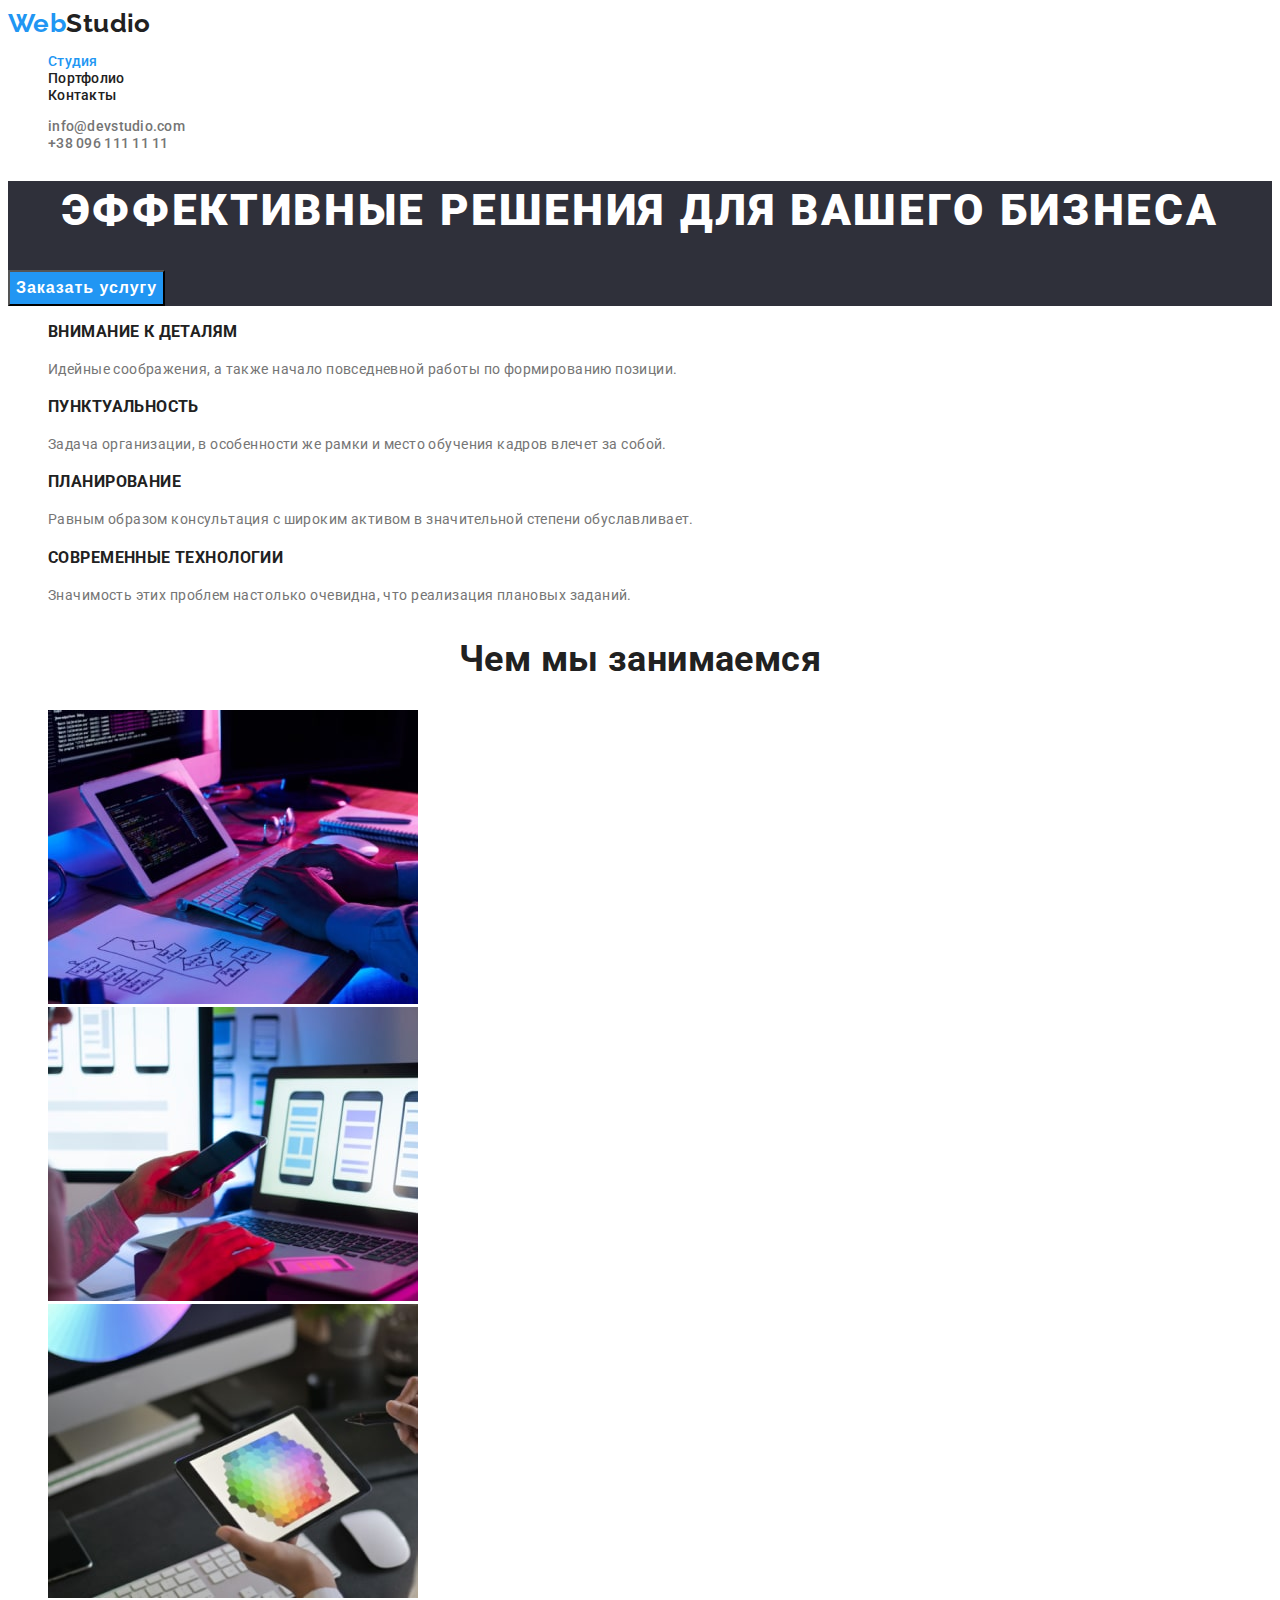
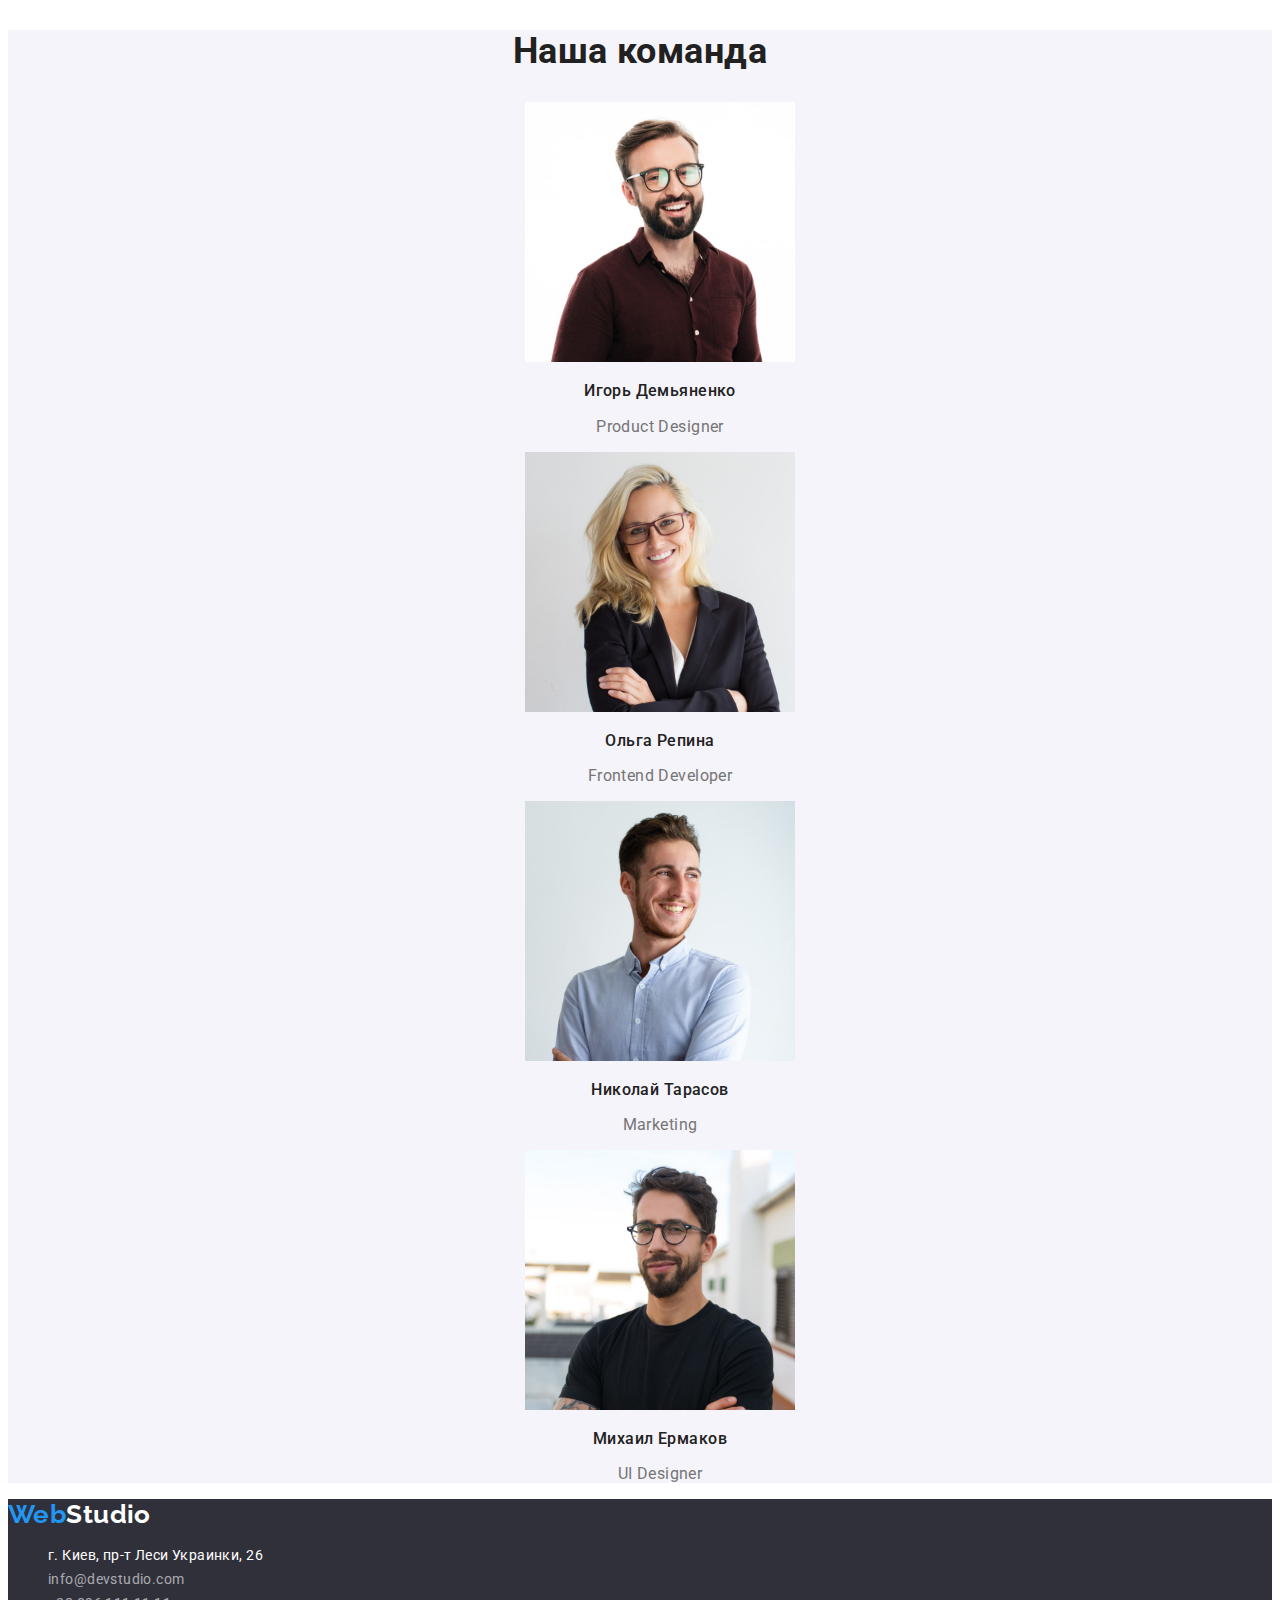
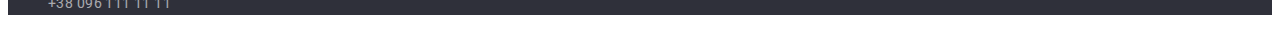
==== index.html @ 05c5971c "добавляет всё из дз2" ====
<!DOCTYPE html>
<html lang="ru">
  <head>
    <meta charset="UTF-8" />
    <meta http-equiv="X-UA-Compatible" content="IE=edge" />
    <meta name="viewport" content="width=device-width, initial-scale=1.0" />
    <title>Студия</title>
    <link rel="preconnect" href="https://fonts.googleapis.com" />
    <link rel="preconnect" href="https://fonts.gstatic.com" crossorigin />
    <link
      href="https://fonts.googleapis.com/css2?family=Raleway:wght@700&family=Roboto:wght@400;500;700;900&display=swap"
      rel="stylesheet"
    />
    <link rel="stylesheet" href="./css/styles.css" />
  </head>

  <body>
    <header class="header">
      <a class="header-logo logo link" lang="en" href="./index.html"><span>Web</span>Studio</a>
      <nav>
        <ul class="header-list list">
          <li class="header-item">
            <a class="header-link link current" href="./index.html">Студия</a>
          </li>
          <li class="header-item">
            <a class="header-link link" href="./portfolio.html">Портфолио</a>
          </li>
          <li class="header-item"><a class="header-link link" href="">Контакты</a></li>
        </ul>
      </nav>
      <ul class="header-contacts list">
        <li class="header-contacts-items">
          <a class="header-contacts-link link" href="mailto:info@devstudio.com"
            >info@devstudio.com</a
          >
        </li>
        <li class="header-contacts-items">
          <a class="header-contacts-link link" href="tel:+380961111111">+38 096 111 11 11</a>
        </li>
      </ul>
    </header>
    <main>
      <section class="hero">
        <h1 class="hero-title">Эффективные решения для вашего бизнеса</h1>
        <button class="hero-button btn" type="button">Заказать услугу</button>
      </section>
      <section class="features">
        <h2 class="features-title hidden">Преимущества</h2>
        <ul class="features-list list">
          <li class="features-item">
            <h3 class="features-item-title">Внимание к деталям</h3>
            <p class="features-item-text">
              Идейные соображения, а также начало повседневной работы по формированию позиции.
            </p>
          </li>
          <li class="features-item">
            <h3 class="features-item-title">Пунктуальность</h3>
            <p class="features-item-text">
              Задача организации, в особенности же рамки и место обучения кадров влечет за собой.
            </p>
          </li>
          <li class="features-item">
            <h3 class="features-item-title">Планирование</h3>
            <p class="features-item-text">
              Равным образом консультация с широким активом в значительной степени обуславливает.
            </p>
          </li>
          <li class="features-item">
            <h3 class="features-item-title">Современные технологии</h3>
            <p class="features-item-text">
              Значимость этих проблем настолько очевидна, что реализация плановых заданий.
            </p>
          </li>
        </ul>
      </section>
      <section class="doing">
        <h2 class="doing-title">Чем мы занимаемся</h2>
        <ul class="doing-list list">
          <li class="doing-item">
            <img
              class="doing-img"
              src="./images/box1-min.jpg"
              alt="Кодим"
              width="370"
              height="294"
            />
          </li>
          <li class="doing-item">
            <img
              class="doing-img"
              src="./images/box2-min.jpg"
              alt="Программируем"
              width="370"
              height="294"
            />
          </li>
          <li class="doing-item">
            <img
              class="doing-img"
              src="./images/box3-min.jpg"
              alt="Разрабатываем"
              width="370"
              height="294"
            />
          </li>
        </ul>
      </section>
      <section class="team">
        <h2 class="team-title">Наша команда</h2>
        <ul class="team-list list">
          <li class="team-member">
            <img
              class="team-member-img"
              src="./images/img1-min.jpg"
              alt="Игорь Демьяненко"
              width="270"
              height="260"
            />
            <h3 class="team-member-title">Игорь Демьяненко</h3>
            <p class="team-member-text" lang="en">Product Designer</p>
          </li>
          <li class="team-member">
            <img
              class="team-member-img"
              src="./images/img2-min.jpg"
              alt="Ольга Репина"
              width="270"
              height="260"
            />
            <h3 class="team-member-title">Ольга Репина</h3>
            <p class="team-member-text" lang="en">Frontend Developer</p>
          </li>
          <li class="team-member">
            <img
              class="team-member-img"
              src="./images/img3-min.jpg"
              alt="Николай Тарасов"
              width="270"
              height="260"
            />
            <h3 class="team-member-title">Николай Тарасов</h3>
            <p class="team-member-text" lang="en">Marketing</p>
          </li>
          <li class="team-member">
            <img
              class="team-member-img"
              src="./images/img4-min.jpg"
              alt="Михаил Ермаков"
              width="270"
              height="260"
            />
            <h3 class="team-member-title">Михаил Ермаков</h3>
            <p class="team-member-text" lang="en">UI Designer</p>
          </li>
        </ul>
      </section>
    </main>
    <footer class="footer">
      <a class="footer-logo logo link" lang="en" href=""><span>Web</span>Studio</a>
      <address class="footer-address">
        <ul class="footer-list list">
          <li class="footer-item">
            <a
              class="footer-link link address"
              href="https://goo.gl/maps/47WSASrcaa9zfRm9A"
              target="_blank"
              rel="noopener noreferrer"
              >г. Киев, пр-т Леси Украинки, 26</a
            >
          </li>
          <li class="footer-item">
            <a class="footer-link link" href="mailto:info@devstudio.com">info@devstudio.com</a>
          </li>
          <li class="footer-item">
            <a class="footer-link link" href="tel:+380961111111">+38 096 111 11 11</a>
          </li>
        </ul>
      </address>
    </footer>
  </body>
</html>
---- css/styles.css ----
:root {
  --main-title-color: #212121;
  --secondary-title-color: #ffffff;
  --main-text-color: #757575;
  --accent-color: rgba(255, 255, 255, 0.6);
  --secondary-accent-color: #2196f3;
  --background-color-hero-footer: #2f303a;
  --background-color-body: #ffffff;
  --background-color-section: #f5f4fa;
}
body {
  font-family: 'Roboto', sans-serif;
  font-size: 14px;
  letter-spacing: 0.03em;
  color: var(--main-title-color);
  background-color: var(--background-color-body);
}

.list {
  list-style: none;
}

.link {
  text-decoration: none;
}
.link:hover,
.link:focus {
  color: var(--secondary-accent-color);
}
.hero {
  background-color: var(--background-color-hero-footer);
}

.btn {
  cursor: pointer;
}

.footer-logo:hover,
.footer-logo:focus {
  color: var(--secondary-title-color);
}

.header-logo:hover,
.header-logo:focus {
  color: var(--main-title-color);
}

.logo {
  font-family: 'Raleway', sans-serif;
  font-weight: 700;
  font-size: 26px;
  line-height: 1.19;
}

.footer {
  background-color: var(--background-color-hero-footer);
}

.header-logo {
  color: var(--main-title-color);
}

.header-logo > span {
  color: var(--secondary-accent-color);
}
.header-link {
  font-weight: 500;
  line-height: 1.14;
  letter-spacing: 0.02em;
  color: var(--main-title-color);
}

.link.current {
  color: var(--secondary-accent-color);
}

.header-contacts-link {
  font-weight: 500;
  line-height: 1.14;
  letter-spacing: 0.02em;
  color: var(--main-text-color);
}

.hero-title {
  font-weight: 900;
  font-size: 44px;
  line-height: 1.36;
  text-align: center;
  letter-spacing: 0.06em;
  text-transform: uppercase;
  color: var(--secondary-title-color);
}
.hero-button {
  font-weight: 700;
  font-size: 16px;
  line-height: 1.87;
  text-align: center;
  letter-spacing: 0.06em;
  color: var(--secondary-title-color);
  background-color: var(--secondary-accent-color);
}

.hidden {
  display: none;
}

.features-item-title {
  font-weight: 700;
  line-height: 1.14;
  text-transform: uppercase;
}

.features-item-text {
  line-height: 1.71;
  color: var(--main-text-color);
}

.doing-title {
  font-weight: 700;
  font-size: 36px;
  line-height: 1.17;
  text-align: center;
}

.team-title {
  font-weight: 700;
  font-size: 36px;
  line-height: 1.17;
  text-align: center;
}
.team-member {
  text-align: center;
}

.team-member-title {
  font-weight: 500;
  font-size: 16px;
  line-height: 1.19;
}
.team-member-text {
  font-size: 16px;
  line-height: 1.19;
  color: var(--main-text-color);
}

.team {
  background-color: var(--background-color-section);
}

.footer-logo {
  color: var(--secondary-title-color);
}

.footer-logo > span {
  color: var(--secondary-accent-color);
}
.footer-link {
  font-style: normal;
  font-weight: 400;
  font-size: 14px;
  line-height: 1.71;
  letter-spacing: 0.03em;
  color: var(--accent-color);
}
.address {
  color: var(--secondary-title-color);
}

.projects-button.btn {
  font-weight: 500;
  font-size: 16px;
  line-height: 1.62;
  text-align: center;
  background-color: var(--background-color-section);
}

.projects-button.btn:hover,
.projects-button.btn:focus {
  color: var(--secondary-title-color);
  background-color: var(--secondary-accent-color);
}

.projects-link-title {
  font-weight: 700;
  font-size: 18px;
  line-height: 2;
  letter-spacing: 0.06em;
  color: var(--main-title-color);
}

.projects-link-text {
  font-size: 16px;
  line-height: 1.87;
  color: var(--main-text-color);
}
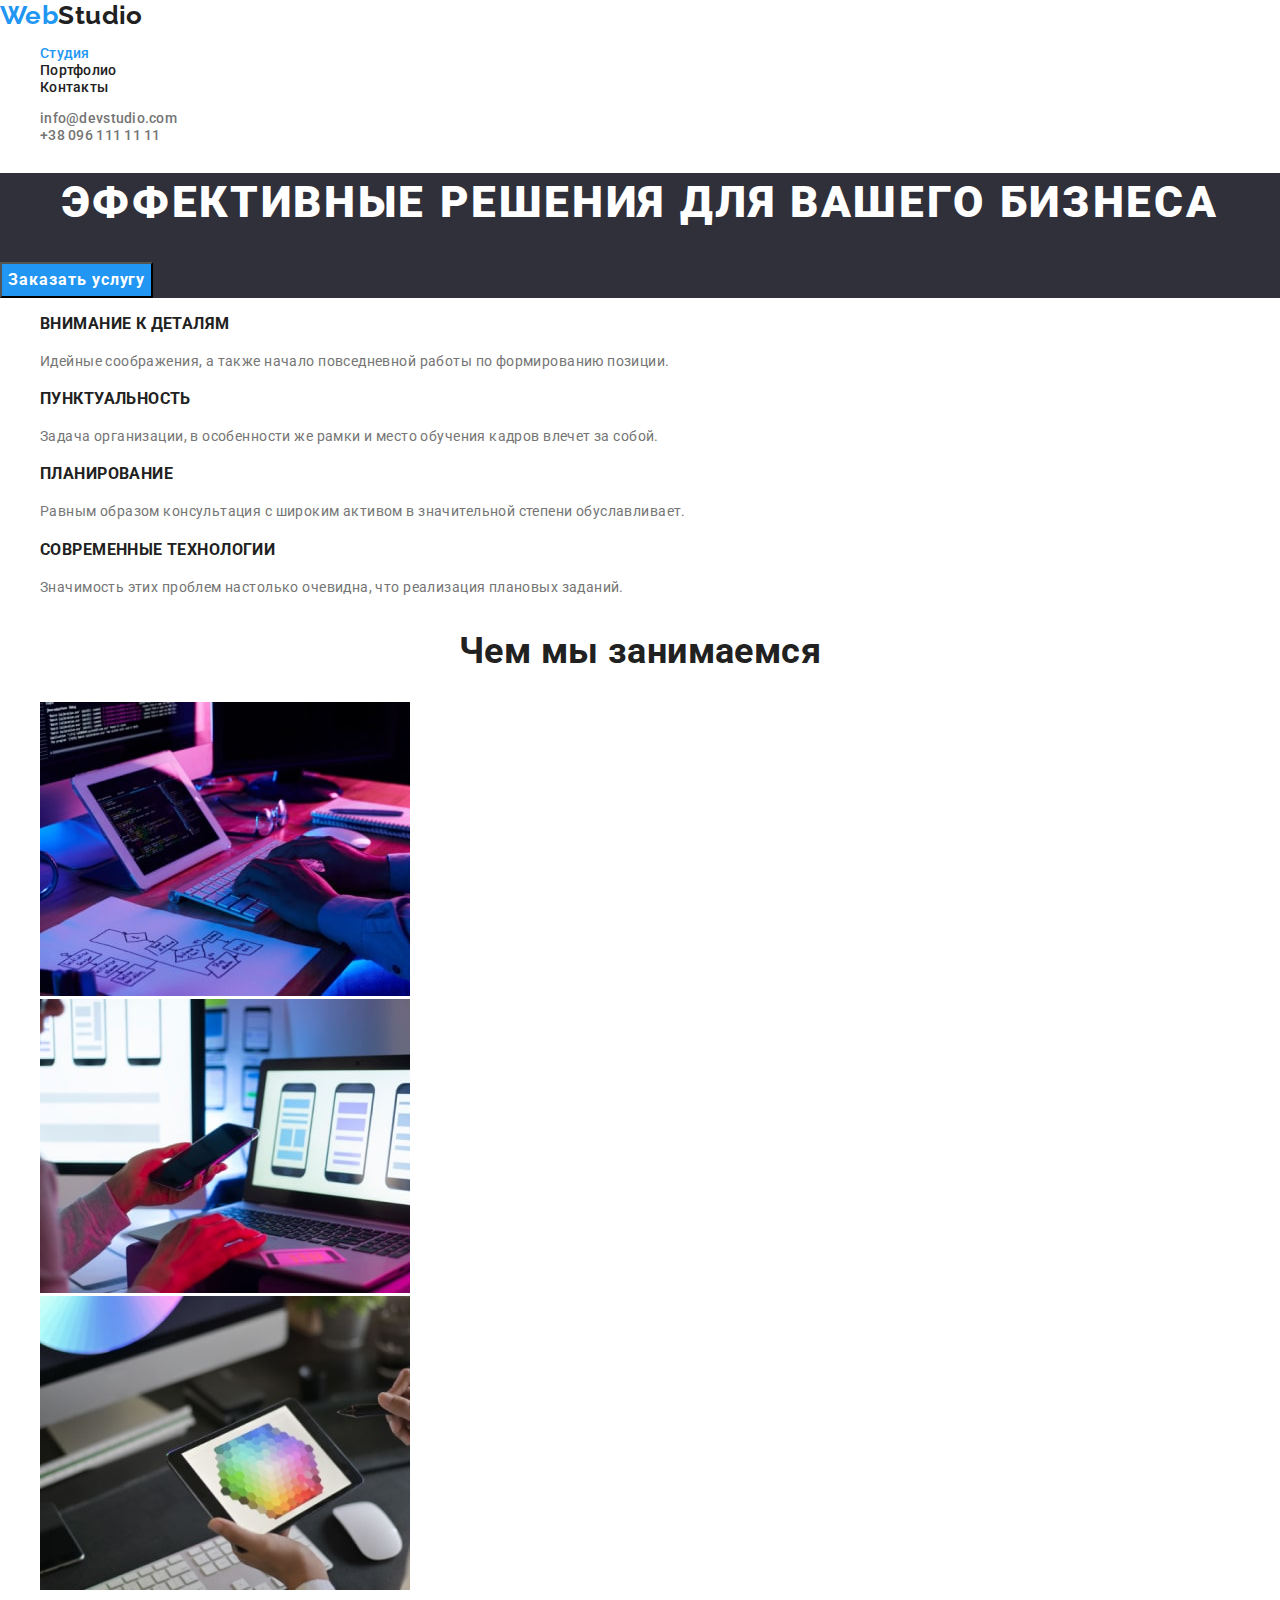
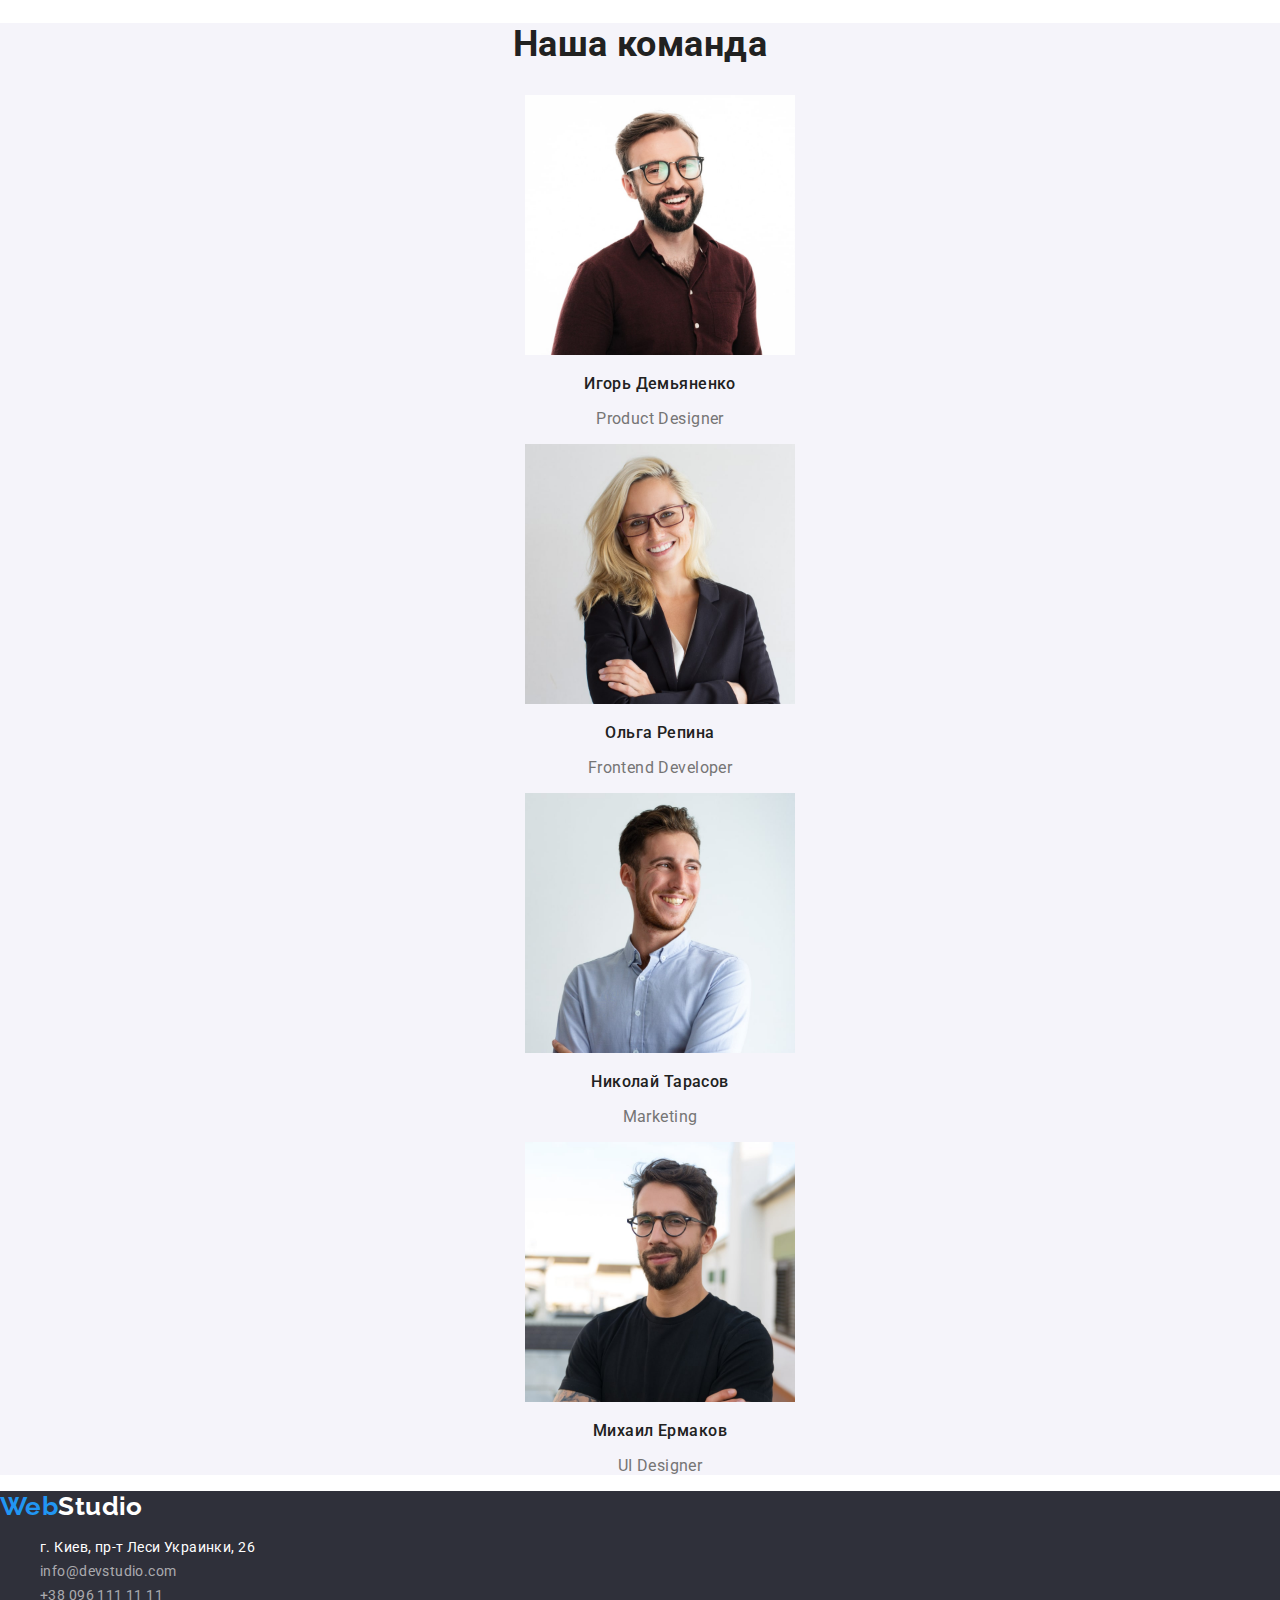
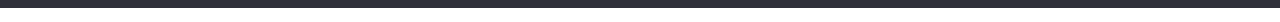
==== commit c7458428: "комменты" ====
--- a/index.html
+++ b/index.html
@@ -8,8 +8,19 @@
     <link rel="preconnect" href="https://fonts.googleapis.com" />
     <link rel="preconnect" href="https://fonts.gstatic.com" crossorigin />
     <link
+      rel="stylesheet"
+      href="https://cdnjs.cloudflare.com/ajax/libs/modern-normalize/1.0.0/modern-normalize.min.css"
+    />
+    <link
       href="https://fonts.googleapis.com/css2?family=Raleway:wght@700&family=Roboto:wght@400;500;700;900&display=swap"
       rel="stylesheet"
+    />
+    <link
+      rel="stylesheet"
+      href="https://cdnjs.cloudflare.com/ajax/libs/modern-normalize/1.1.0/modern-normalize.min.css"
+      integrity="sha512-wpPYUAdjBVSE4KJnH1VR1HeZfpl1ub8YT/NKx4PuQ5NmX2tKuGu6U/JRp5y+Y8XG2tV+wKQpNHVUX03MfMFn9Q=="
+      crossorigin="anonymous"
+      referrerpolicy="no-referrer"
     />
     <link rel="stylesheet" href="./css/styles.css" />
   </head>
--- a/css/styles.css
+++ b/css/styles.css
@@ -8,6 +8,7 @@
   --background-color-body: #ffffff;
   --background-color-section: #f5f4fa;
 }
+
 body {
   font-family: 'Roboto', sans-serif;
   font-size: 14px;
@@ -27,58 +28,61 @@
 .link:focus {
   color: var(--secondary-accent-color);
 }
+
+.btn {
+  cursor: pointer;
+}
+
+.logo {
+  font-family: 'Raleway', sans-serif;
+  font-weight: 700;
+  font-size: 26px;
+  line-height: 1.19;
+}
+
+.footer {
+  background-color: var(--background-color-hero-footer);
+}
+
+.hidden {
+  display: none;
+}
+/* //////////////шапка header/////////////////////////*/
+
+.header-logo:hover,
+.header-logo:focus {
+  color: var(--main-title-color);
+}
+
+.header-logo {
+  color: var(--main-title-color);
+}
+
+.header-logo > span {
+  color: var(--secondary-accent-color);
+}
+.header-link {
+  font-weight: 500;
+  line-height: 1.14;
+  letter-spacing: 0.02em;
+  color: var(--main-title-color);
+}
+
+.link.current {
+  color: var(--secondary-accent-color);
+}
+
+.header-contacts-link {
+  font-weight: 500;
+  line-height: 1.14;
+  letter-spacing: 0.02em;
+  color: var(--main-text-color);
+}
+
+/* //////////////////hero герой/////////////////// */
+
 .hero {
   background-color: var(--background-color-hero-footer);
-}
-
-.btn {
-  cursor: pointer;
-}
-
-.footer-logo:hover,
-.footer-logo:focus {
-  color: var(--secondary-title-color);
-}
-
-.header-logo:hover,
-.header-logo:focus {
-  color: var(--main-title-color);
-}
-
-.logo {
-  font-family: 'Raleway', sans-serif;
-  font-weight: 700;
-  font-size: 26px;
-  line-height: 1.19;
-}
-
-.footer {
-  background-color: var(--background-color-hero-footer);
-}
-
-.header-logo {
-  color: var(--main-title-color);
-}
-
-.header-logo > span {
-  color: var(--secondary-accent-color);
-}
-.header-link {
-  font-weight: 500;
-  line-height: 1.14;
-  letter-spacing: 0.02em;
-  color: var(--main-title-color);
-}
-
-.link.current {
-  color: var(--secondary-accent-color);
-}
-
-.header-contacts-link {
-  font-weight: 500;
-  line-height: 1.14;
-  letter-spacing: 0.02em;
-  color: var(--main-text-color);
 }
 
 .hero-title {
@@ -100,9 +104,7 @@
   background-color: var(--secondary-accent-color);
 }
 
-.hidden {
-  display: none;
-}
+/* //////////////Преимущества features/////////////////////////*/
 
 .features-item-title {
   font-weight: 700;
@@ -115,6 +117,8 @@
   color: var(--main-text-color);
 }
 
+/* //////////////Чем мы занимаемся doing/////////////////////////*/
+
 .doing-title {
   font-weight: 700;
   font-size: 36px;
@@ -122,6 +126,8 @@
   text-align: center;
 }
 
+/* //////////////Наша команда team/////////////////////////*/
+
 .team-title {
   font-weight: 700;
   font-size: 36px;
@@ -145,6 +151,13 @@
 
 .team {
   background-color: var(--background-color-section);
+}
+
+/* //////////////футер footer/////////////////////////*/
+
+.footer-logo:hover,
+.footer-logo:focus {
+  color: var(--secondary-title-color);
 }
 
 .footer-logo {
@@ -166,6 +179,8 @@
   color: var(--secondary-title-color);
 }
 
+/* //////////////Проекты projects/////////////////////////*/
+
 .projects-button.btn {
   font-weight: 500;
   font-size: 16px;
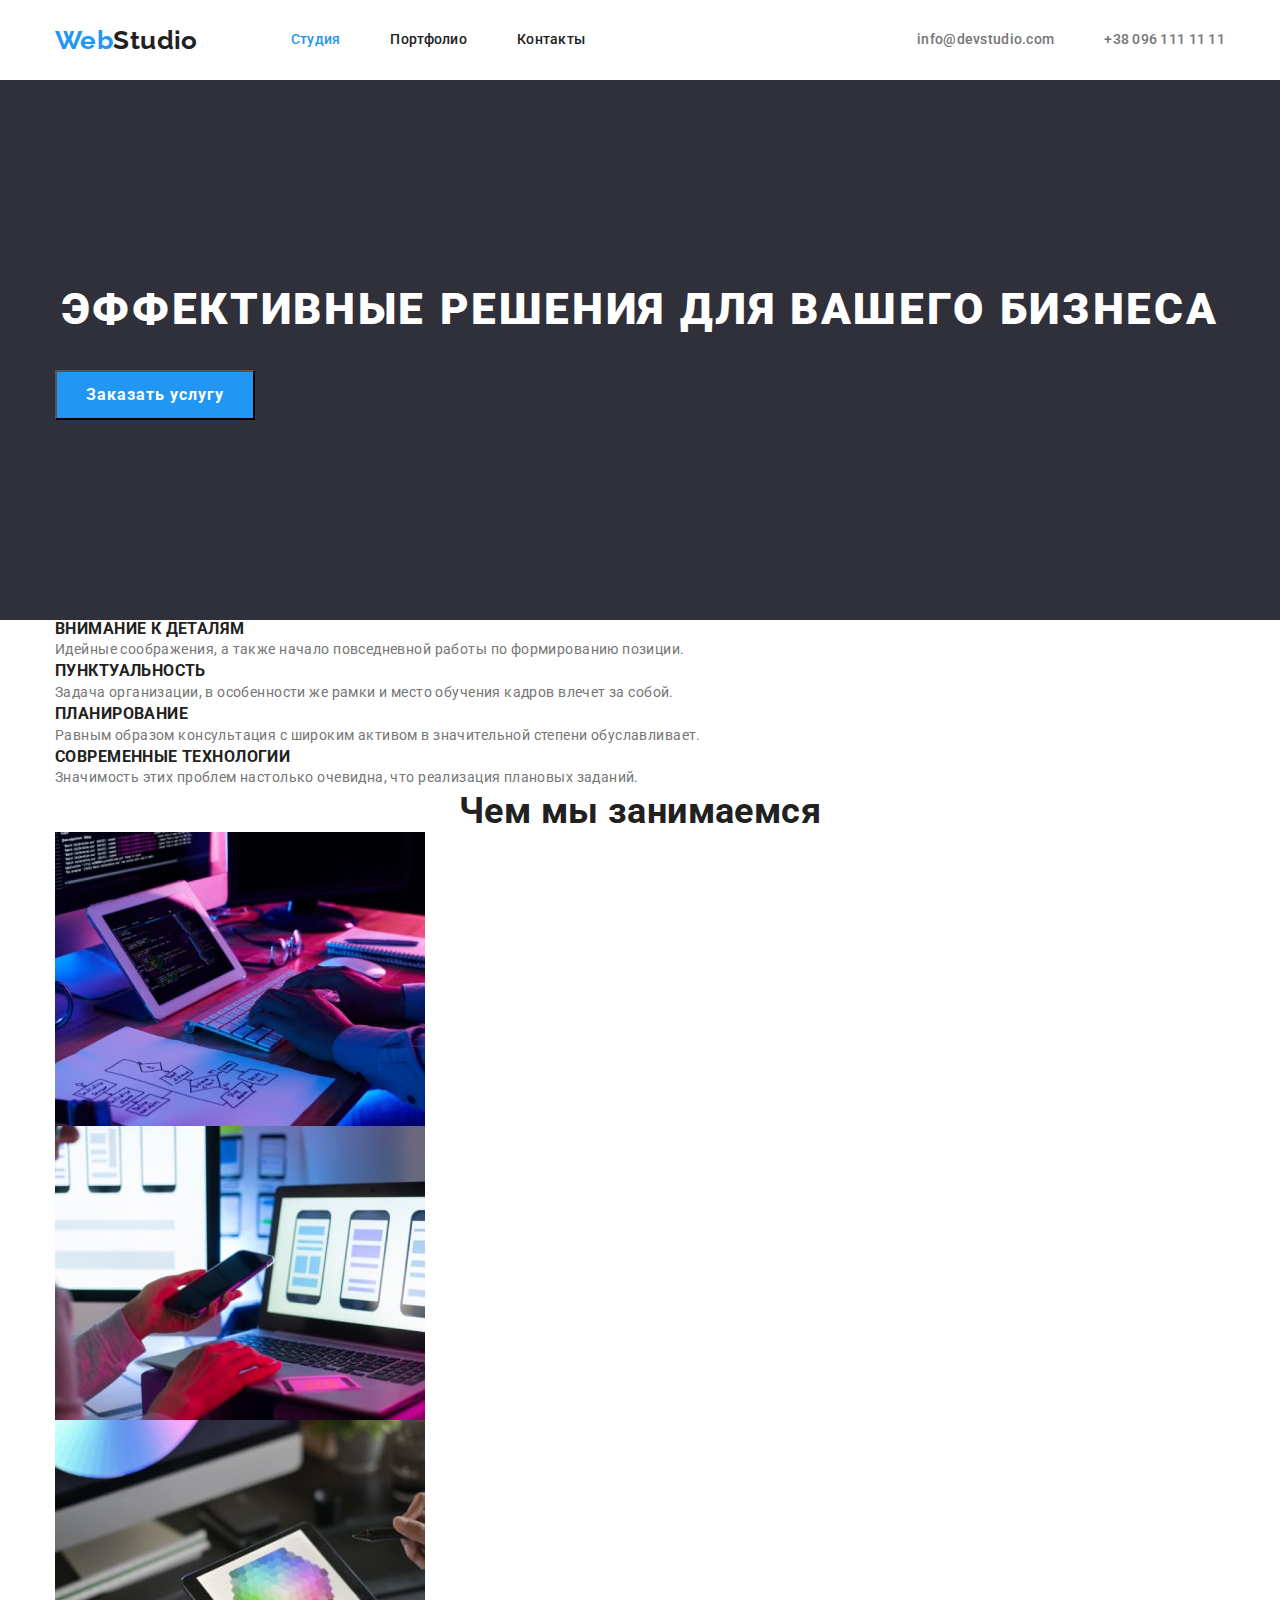
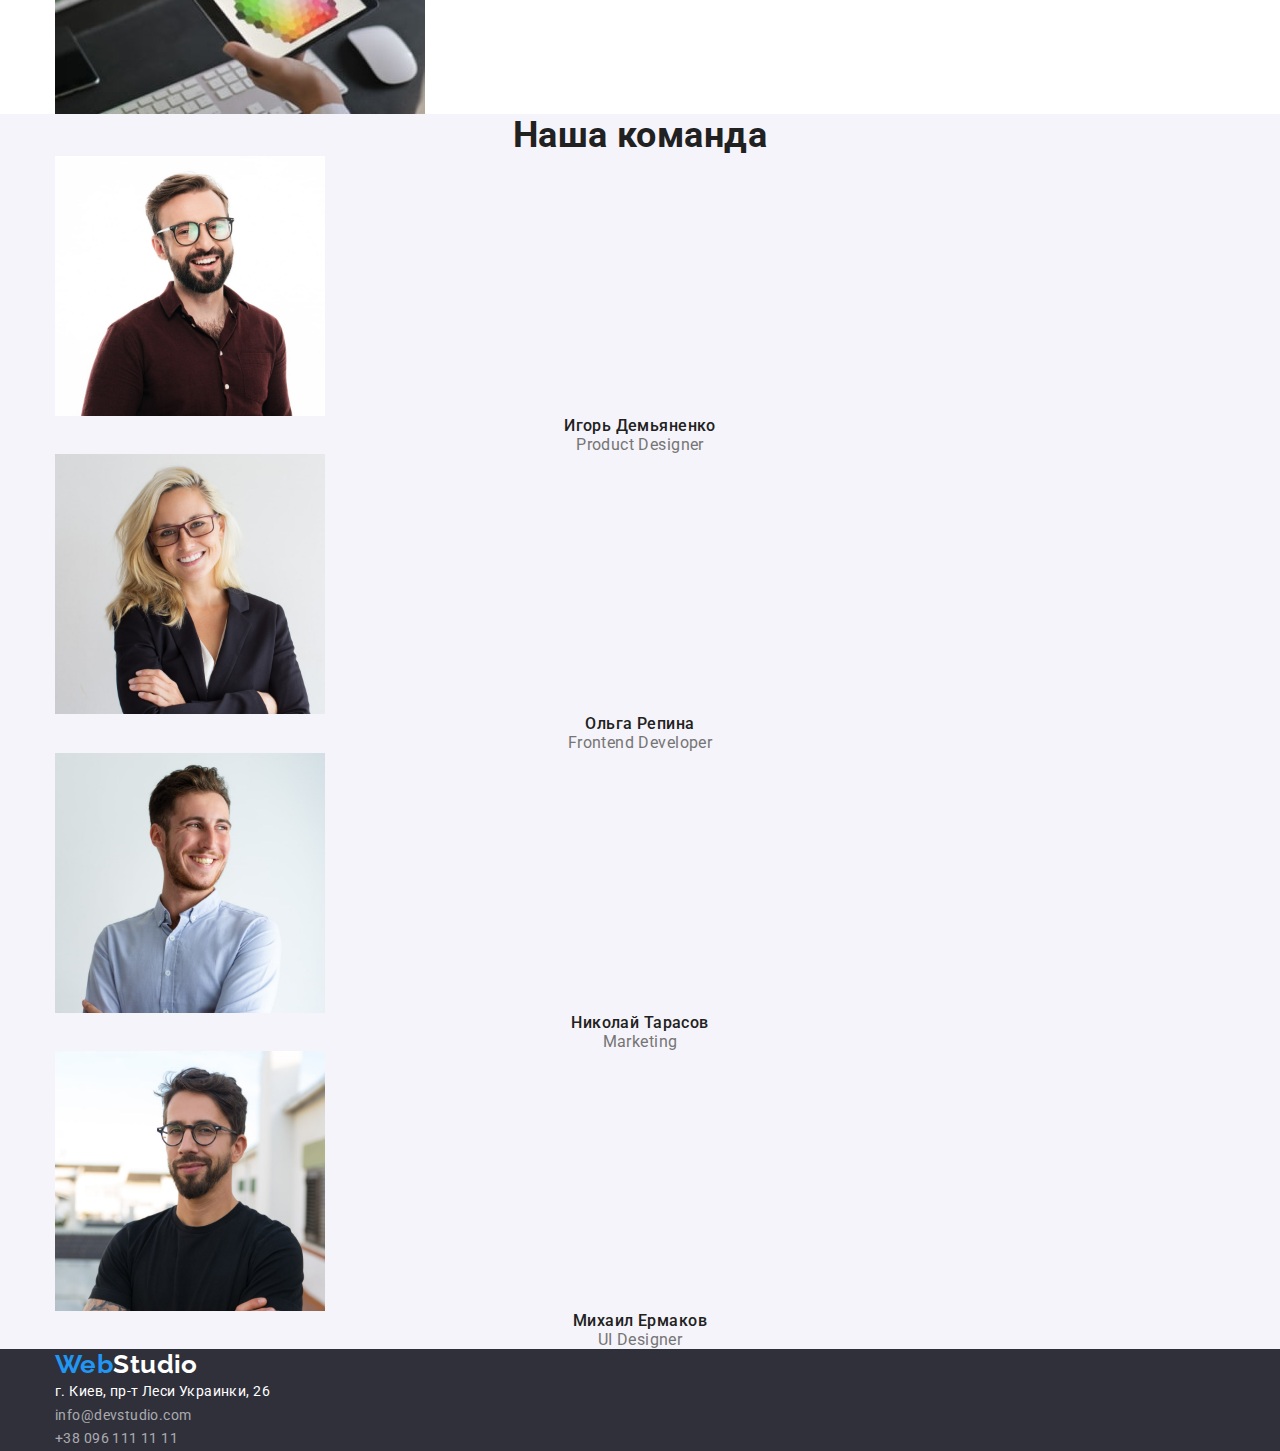
==== commit 84781ffe: "хедер" ====
--- a/index.html
+++ b/index.html
@@ -26,167 +26,195 @@
   </head>
 
   <body>
+    <!-- /* //////////////шапка header/////////////////////////*/ -->
+
     <header class="header">
-      <a class="header-logo logo link" lang="en" href="./index.html"><span>Web</span>Studio</a>
-      <nav>
-        <ul class="header-list list">
-          <li class="header-item">
-            <a class="header-link link current" href="./index.html">Студия</a>
+      <div class="container header-container">
+        <nav class="navigation">
+          <a class="header-logo logo link" lang="en" href="./index.html"><span>Web</span>Studio</a>
+          <ul class="header-list list">
+            <li class="header-item">
+              <a class="header-link link current" href="./index.html">Студия</a>
+            </li>
+            <li class="header-item">
+              <a class="header-link link" href="./portfolio.html">Портфолио</a>
+            </li>
+            <li class="header-item"><a class="header-link link" href="">Контакты</a></li>
+          </ul>
+        </nav>
+        <ul class="header-contacts list">
+          <li class="header-contacts-items">
+            <a class="header-contacts-link link" href="mailto:info@devstudio.com"
+              >info@devstudio.com</a
+            >
           </li>
-          <li class="header-item">
-            <a class="header-link link" href="./portfolio.html">Портфолио</a>
+          <li class="header-contacts-items">
+            <a class="header-contacts-link link" href="tel:+380961111111">+38 096 111 11 11</a>
           </li>
-          <li class="header-item"><a class="header-link link" href="">Контакты</a></li>
         </ul>
-      </nav>
-      <ul class="header-contacts list">
-        <li class="header-contacts-items">
-          <a class="header-contacts-link link" href="mailto:info@devstudio.com"
-            >info@devstudio.com</a
-          >
-        </li>
-        <li class="header-contacts-items">
-          <a class="header-contacts-link link" href="tel:+380961111111">+38 096 111 11 11</a>
-        </li>
-      </ul>
+      </div>
     </header>
     <main>
+      <!-- /* //////////////////hero герой/////////////////// */ -->
+
       <section class="hero">
-        <h1 class="hero-title">Эффективные решения для вашего бизнеса</h1>
-        <button class="hero-button btn" type="button">Заказать услугу</button>
-      </section>
+        <div class="container">
+          <h1 class="hero-title">Эффективные решения для вашего бизнеса</h1>
+          <button class="hero-button btn" type="button">Заказать услугу</button>
+        </div>
+      </section>
+
+      <!-- /* //////////////Преимущества features/////////////////////////*/ -->
+
       <section class="features">
-        <h2 class="features-title hidden">Преимущества</h2>
-        <ul class="features-list list">
-          <li class="features-item">
-            <h3 class="features-item-title">Внимание к деталям</h3>
-            <p class="features-item-text">
-              Идейные соображения, а также начало повседневной работы по формированию позиции.
-            </p>
-          </li>
-          <li class="features-item">
-            <h3 class="features-item-title">Пунктуальность</h3>
-            <p class="features-item-text">
-              Задача организации, в особенности же рамки и место обучения кадров влечет за собой.
-            </p>
-          </li>
-          <li class="features-item">
-            <h3 class="features-item-title">Планирование</h3>
-            <p class="features-item-text">
-              Равным образом консультация с широким активом в значительной степени обуславливает.
-            </p>
-          </li>
-          <li class="features-item">
-            <h3 class="features-item-title">Современные технологии</h3>
-            <p class="features-item-text">
-              Значимость этих проблем настолько очевидна, что реализация плановых заданий.
-            </p>
-          </li>
-        </ul>
-      </section>
+        <div class="container">
+          <h2 class="features-title hidden">Преимущества</h2>
+          <ul class="features-list list">
+            <li class="features-item">
+              <h3 class="features-item-title">Внимание к деталям</h3>
+              <p class="features-item-text">
+                Идейные соображения, а также начало повседневной работы по формированию позиции.
+              </p>
+            </li>
+            <li class="features-item">
+              <h3 class="features-item-title">Пунктуальность</h3>
+              <p class="features-item-text">
+                Задача организации, в особенности же рамки и место обучения кадров влечет за собой.
+              </p>
+            </li>
+            <li class="features-item">
+              <h3 class="features-item-title">Планирование</h3>
+              <p class="features-item-text">
+                Равным образом консультация с широким активом в значительной степени обуславливает.
+              </p>
+            </li>
+            <li class="features-item">
+              <h3 class="features-item-title">Современные технологии</h3>
+              <p class="features-item-text">
+                Значимость этих проблем настолько очевидна, что реализация плановых заданий.
+              </p>
+            </li>
+          </ul>
+        </div>
+      </section>
+
+      <!-- /* //////////////Чем мы занимаемся doing/////////////////////////*/ -->
+
       <section class="doing">
-        <h2 class="doing-title">Чем мы занимаемся</h2>
-        <ul class="doing-list list">
-          <li class="doing-item">
-            <img
-              class="doing-img"
-              src="./images/box1-min.jpg"
-              alt="Кодим"
-              width="370"
-              height="294"
-            />
-          </li>
-          <li class="doing-item">
-            <img
-              class="doing-img"
-              src="./images/box2-min.jpg"
-              alt="Программируем"
-              width="370"
-              height="294"
-            />
-          </li>
-          <li class="doing-item">
-            <img
-              class="doing-img"
-              src="./images/box3-min.jpg"
-              alt="Разрабатываем"
-              width="370"
-              height="294"
-            />
-          </li>
-        </ul>
-      </section>
+        <div class="container">
+          <h2 class="doing-title">Чем мы занимаемся</h2>
+          <ul class="doing-list list">
+            <li class="doing-item">
+              <img
+                class="doing-img"
+                src="./images/box1-min.jpg"
+                alt="Кодим"
+                width="370"
+                height="294"
+              />
+            </li>
+            <li class="doing-item">
+              <img
+                class="doing-img"
+                src="./images/box2-min.jpg"
+                alt="Программируем"
+                width="370"
+                height="294"
+              />
+            </li>
+            <li class="doing-item">
+              <img
+                class="doing-img"
+                src="./images/box3-min.jpg"
+                alt="Разрабатываем"
+                width="370"
+                height="294"
+              />
+            </li>
+          </ul>
+        </div>
+      </section>
+
+      <!-- /* //////////////Наша команда team/////////////////////////*/ -->
+
       <section class="team">
-        <h2 class="team-title">Наша команда</h2>
-        <ul class="team-list list">
-          <li class="team-member">
-            <img
-              class="team-member-img"
-              src="./images/img1-min.jpg"
-              alt="Игорь Демьяненко"
-              width="270"
-              height="260"
-            />
-            <h3 class="team-member-title">Игорь Демьяненко</h3>
-            <p class="team-member-text" lang="en">Product Designer</p>
-          </li>
-          <li class="team-member">
-            <img
-              class="team-member-img"
-              src="./images/img2-min.jpg"
-              alt="Ольга Репина"
-              width="270"
-              height="260"
-            />
-            <h3 class="team-member-title">Ольга Репина</h3>
-            <p class="team-member-text" lang="en">Frontend Developer</p>
-          </li>
-          <li class="team-member">
-            <img
-              class="team-member-img"
-              src="./images/img3-min.jpg"
-              alt="Николай Тарасов"
-              width="270"
-              height="260"
-            />
-            <h3 class="team-member-title">Николай Тарасов</h3>
-            <p class="team-member-text" lang="en">Marketing</p>
-          </li>
-          <li class="team-member">
-            <img
-              class="team-member-img"
-              src="./images/img4-min.jpg"
-              alt="Михаил Ермаков"
-              width="270"
-              height="260"
-            />
-            <h3 class="team-member-title">Михаил Ермаков</h3>
-            <p class="team-member-text" lang="en">UI Designer</p>
-          </li>
-        </ul>
+        <div class="container">
+          <h2 class="team-title">Наша команда</h2>
+          <ul class="team-list list">
+            <li class="team-member">
+              <img
+                class="team-member-img"
+                src="./images/img1-min.jpg"
+                alt="Игорь Демьяненко"
+                width="270"
+                height="260"
+              />
+              <h3 class="team-member-title">Игорь Демьяненко</h3>
+              <p class="team-member-text" lang="en">Product Designer</p>
+            </li>
+            <li class="team-member">
+              <img
+                class="team-member-img"
+                src="./images/img2-min.jpg"
+                alt="Ольга Репина"
+                width="270"
+                height="260"
+              />
+              <h3 class="team-member-title">Ольга Репина</h3>
+              <p class="team-member-text" lang="en">Frontend Developer</p>
+            </li>
+            <li class="team-member">
+              <img
+                class="team-member-img"
+                src="./images/img3-min.jpg"
+                alt="Николай Тарасов"
+                width="270"
+                height="260"
+              />
+              <h3 class="team-member-title">Николай Тарасов</h3>
+              <p class="team-member-text" lang="en">Marketing</p>
+            </li>
+            <li class="team-member">
+              <img
+                class="team-member-img"
+                src="./images/img4-min.jpg"
+                alt="Михаил Ермаков"
+                width="270"
+                height="260"
+              />
+              <h3 class="team-member-title">Михаил Ермаков</h3>
+              <p class="team-member-text" lang="en">UI Designer</p>
+            </li>
+          </ul>
+        </div>
       </section>
     </main>
+
+    <!-- /* //////////////футер footer/////////////////////////*/ -->
+
     <footer class="footer">
-      <a class="footer-logo logo link" lang="en" href=""><span>Web</span>Studio</a>
-      <address class="footer-address">
-        <ul class="footer-list list">
-          <li class="footer-item">
-            <a
-              class="footer-link link address"
-              href="https://goo.gl/maps/47WSASrcaa9zfRm9A"
-              target="_blank"
-              rel="noopener noreferrer"
-              >г. Киев, пр-т Леси Украинки, 26</a
-            >
-          </li>
-          <li class="footer-item">
-            <a class="footer-link link" href="mailto:info@devstudio.com">info@devstudio.com</a>
-          </li>
-          <li class="footer-item">
-            <a class="footer-link link" href="tel:+380961111111">+38 096 111 11 11</a>
-          </li>
-        </ul>
-      </address>
+      <div class="container">
+        <a class="footer-logo logo link" lang="en" href=""><span>Web</span>Studio</a>
+        <address class="footer-address">
+          <ul class="footer-list list">
+            <li class="footer-item">
+              <a
+                class="footer-link link address"
+                href="https://goo.gl/maps/47WSASrcaa9zfRm9A"
+                target="_blank"
+                rel="noopener noreferrer"
+                >г. Киев, пр-т Леси Украинки, 26</a
+              >
+            </li>
+            <li class="footer-item">
+              <a class="footer-link link" href="mailto:info@devstudio.com">info@devstudio.com</a>
+            </li>
+            <li class="footer-item">
+              <a class="footer-link link" href="tel:+380961111111">+38 096 111 11 11</a>
+            </li>
+          </ul>
+        </address>
+      </div>
     </footer>
   </body>
 </html>
--- a/css/styles.css
+++ b/css/styles.css
@@ -9,6 +9,10 @@
   --background-color-section: #f5f4fa;
 }
 
+html {
+  box-sizing: border-box;
+}
+
 body {
   font-family: 'Roboto', sans-serif;
   font-size: 14px;
@@ -17,6 +21,28 @@
   background-color: var(--background-color-body);
 }
 
+h1,
+h2,
+h3,
+h4,
+h5,
+h6,
+p {
+  margin-top: 0;
+  margin-bottom: 0;
+}
+
+ul,
+ol {
+  margin-top: 0;
+  margin-bottom: 0;
+  padding-left: 0;
+}
+
+img {
+  display: block;
+}
+
 .list {
   list-style: none;
 }
@@ -40,21 +66,54 @@
   line-height: 1.19;
 }
 
-.footer {
-  background-color: var(--background-color-hero-footer);
-}
-
 .hidden {
   display: none;
 }
+
+.container {
+  width: 1200px;
+  padding-left: 15px;
+  padding-right: 15px;
+  margin-left: auto;
+  margin-right: auto;
+}
 /* //////////////шапка header/////////////////////////*/
 
+.header-container {
+  display: flex;
+  align-items: center;
+  justify-content: space-between;
+}
+.navigation {
+  display: flex;
+  align-items: center;
+}
+.header-list {
+  display: flex;
+  align-items: center;
+}
+
+.header-contacts {
+  display: flex;
+  align-items: center;
+}
+
+.header-item:not(:last-child) {
+  margin-right: 50px;
+}
+
+.header-contacts-items:not(:last-child) {
+  margin-right: 50px;
+}
 .header-logo:hover,
 .header-logo:focus {
   color: var(--main-title-color);
 }
 
 .header-logo {
+  padding-top: 24px;
+  padding-bottom: 24px;
+  margin-right: 93px;
   color: var(--main-title-color);
 }
 
@@ -62,6 +121,9 @@
   color: var(--secondary-accent-color);
 }
 .header-link {
+  display: block;
+  padding-top: 32px;
+  padding-bottom: 32px;
   font-weight: 500;
   line-height: 1.14;
   letter-spacing: 0.02em;
@@ -73,6 +135,9 @@
 }
 
 .header-contacts-link {
+  display: block;
+  padding-top: 32px;
+  padding-bottom: 32px;
   font-weight: 500;
   line-height: 1.14;
   letter-spacing: 0.02em;
@@ -82,10 +147,13 @@
 /* //////////////////hero герой/////////////////// */
 
 .hero {
+  padding-top: 200px;
+  padding-bottom: 200px;
   background-color: var(--background-color-hero-footer);
 }
 
 .hero-title {
+  margin-bottom: 30px;
   font-weight: 900;
   font-size: 44px;
   line-height: 1.36;
@@ -95,6 +163,8 @@
   color: var(--secondary-title-color);
 }
 .hero-button {
+  width: 200px;
+  height: 50px;
   font-weight: 700;
   font-size: 16px;
   line-height: 1.87;
@@ -167,6 +237,10 @@
 .footer-logo > span {
   color: var(--secondary-accent-color);
 }
+.footer {
+  background-color: var(--background-color-hero-footer);
+}
+
 .footer-link {
   font-style: normal;
   font-weight: 400;
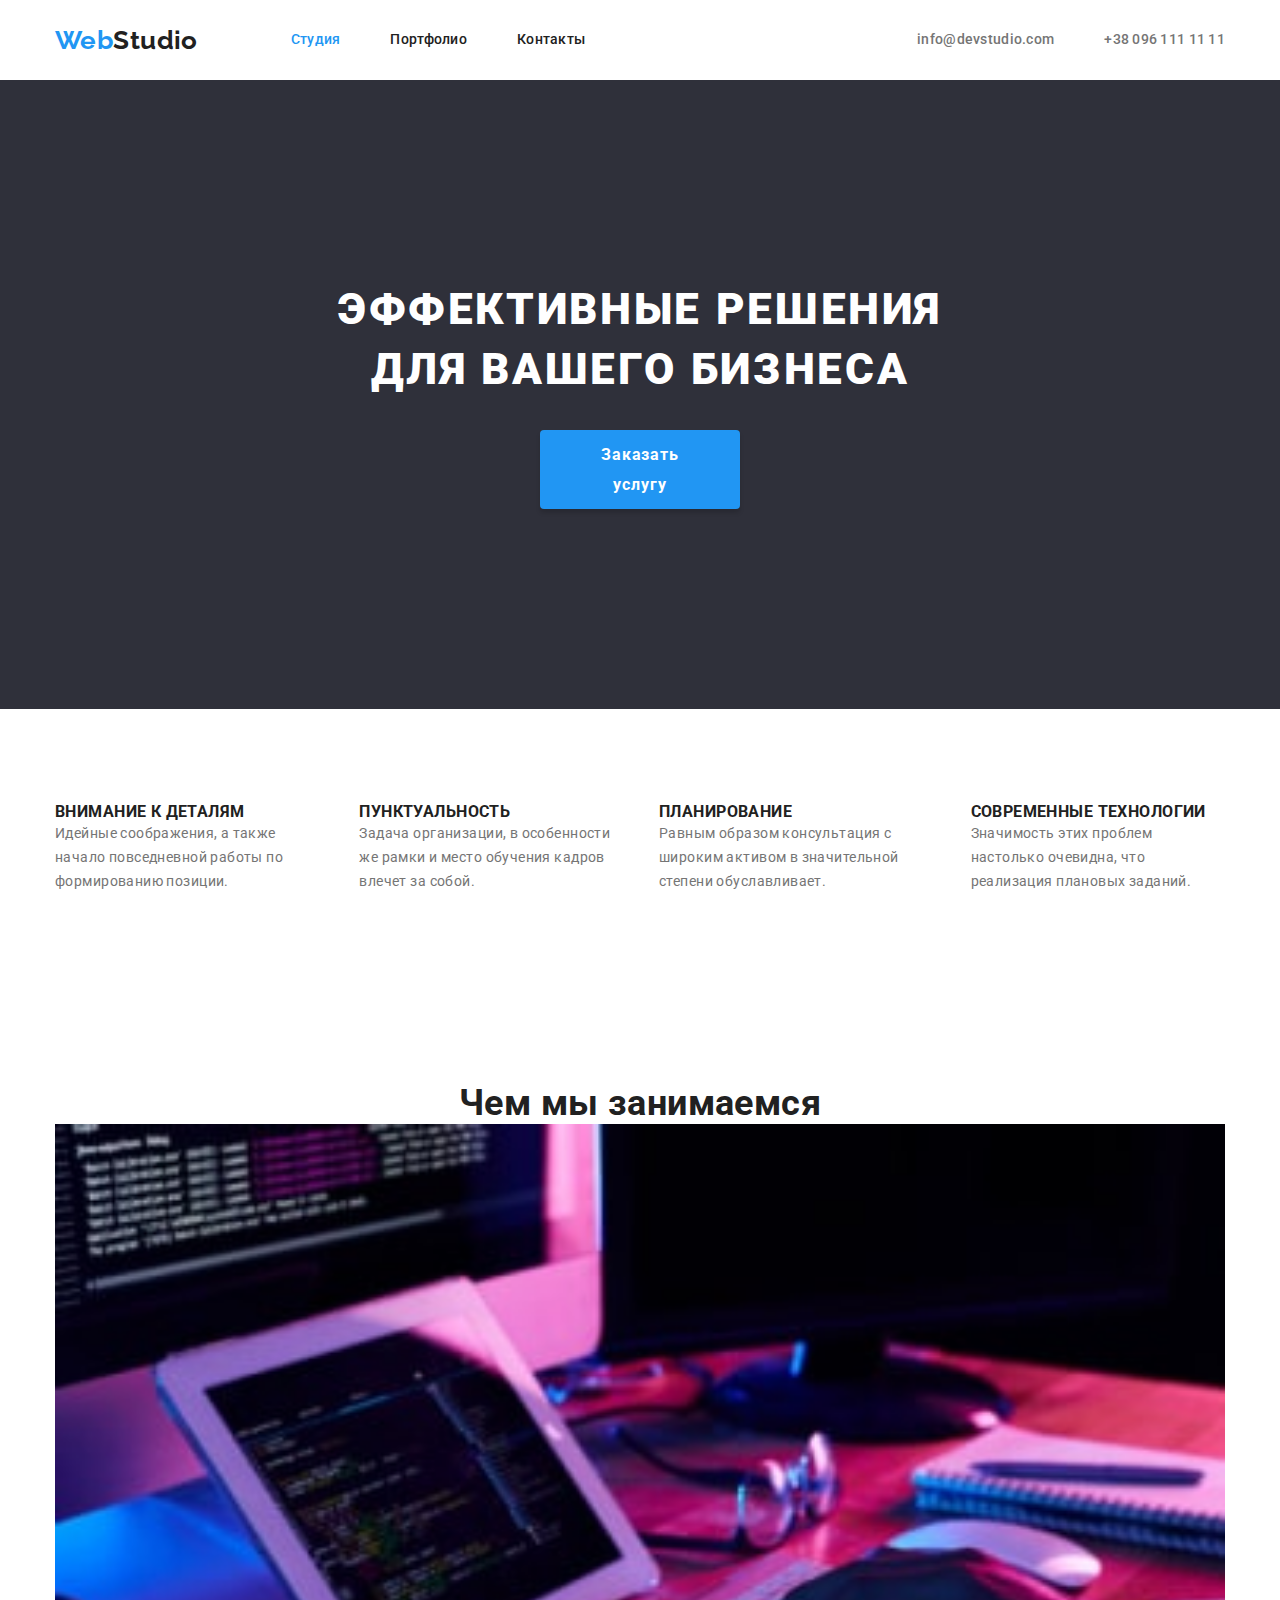
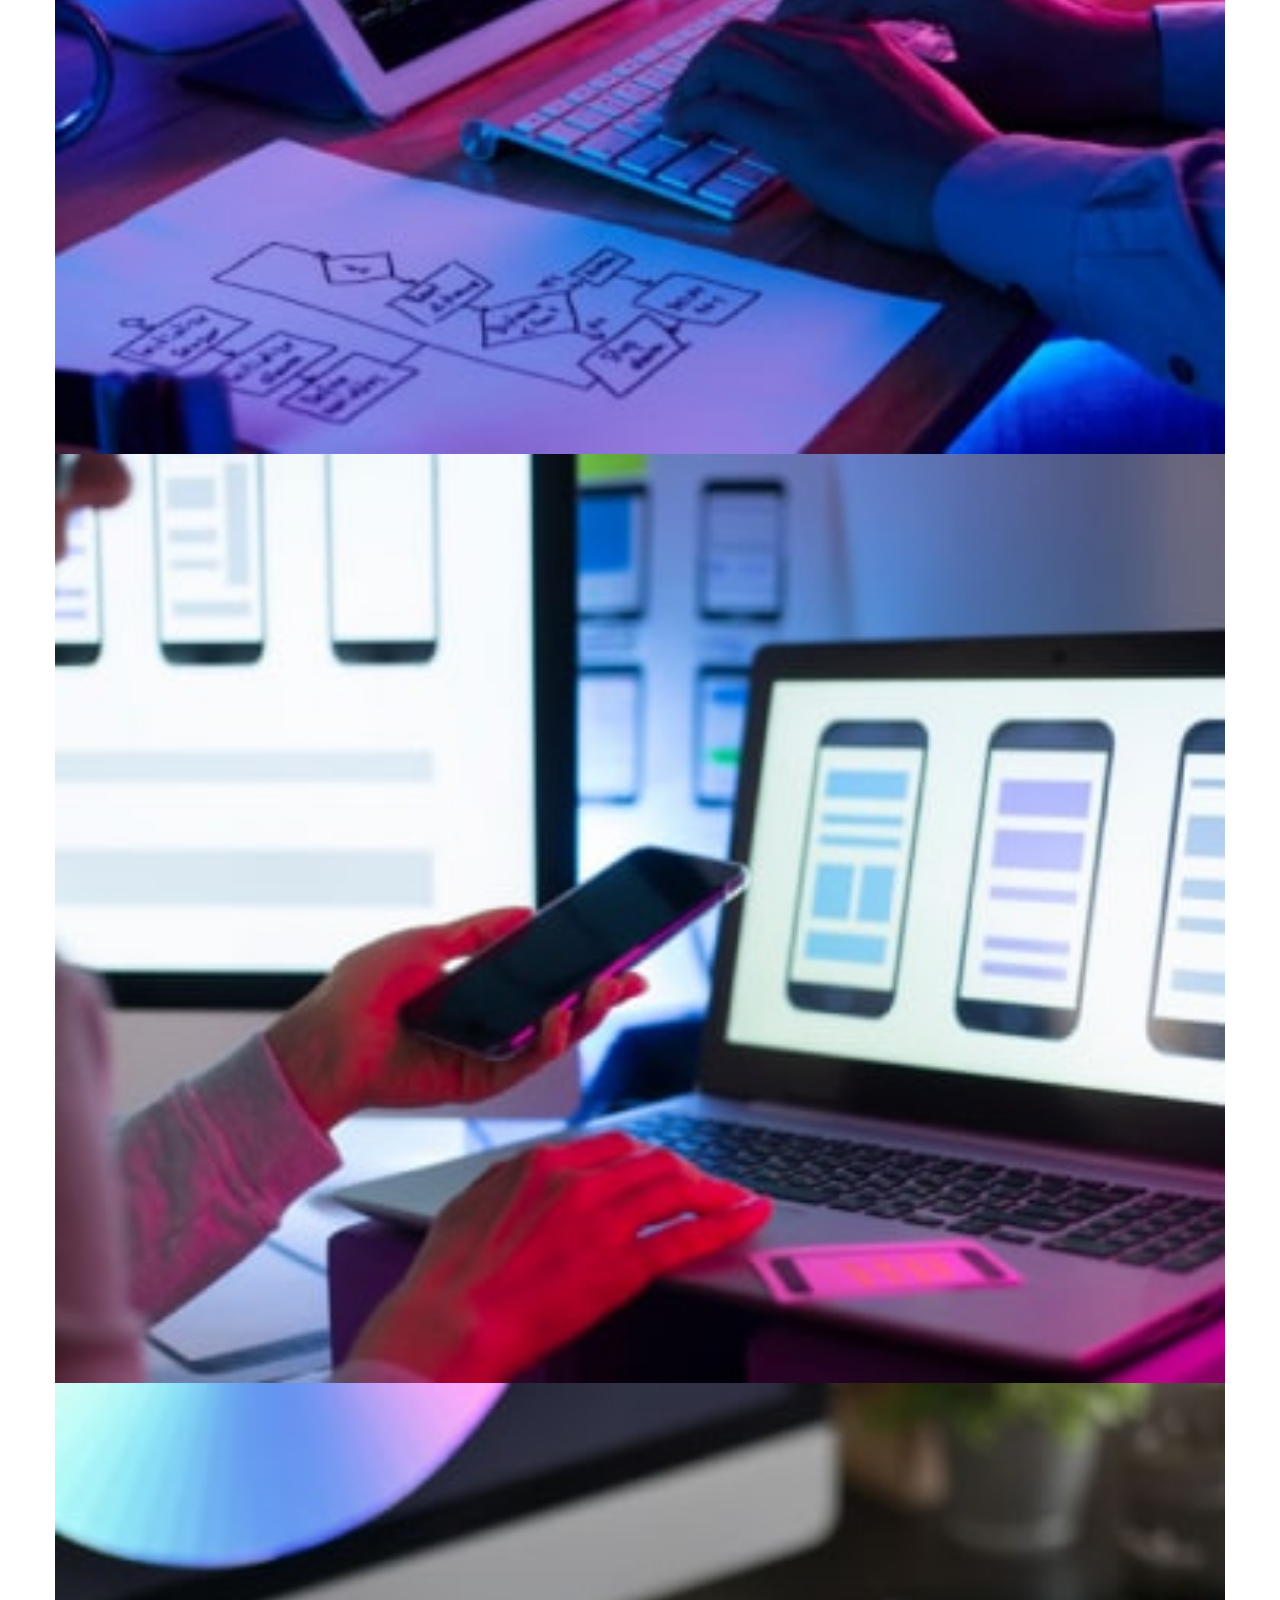
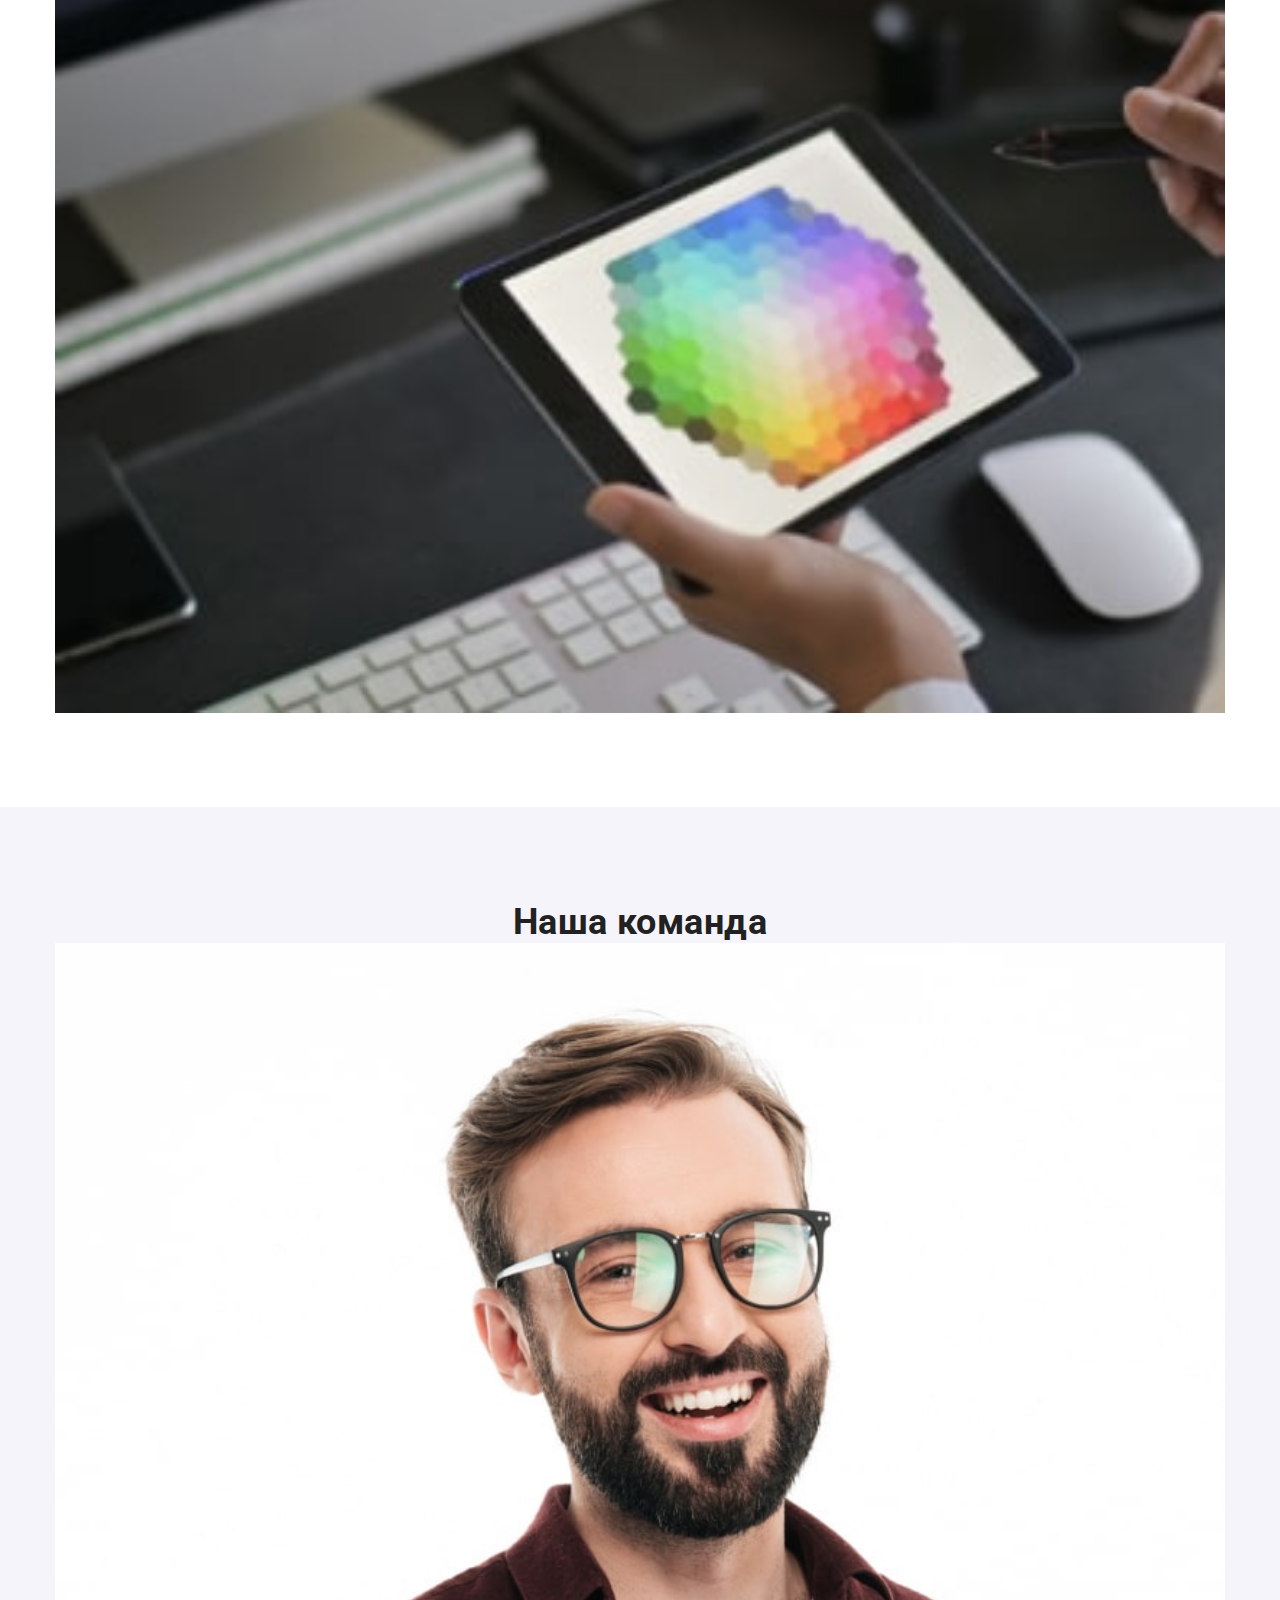
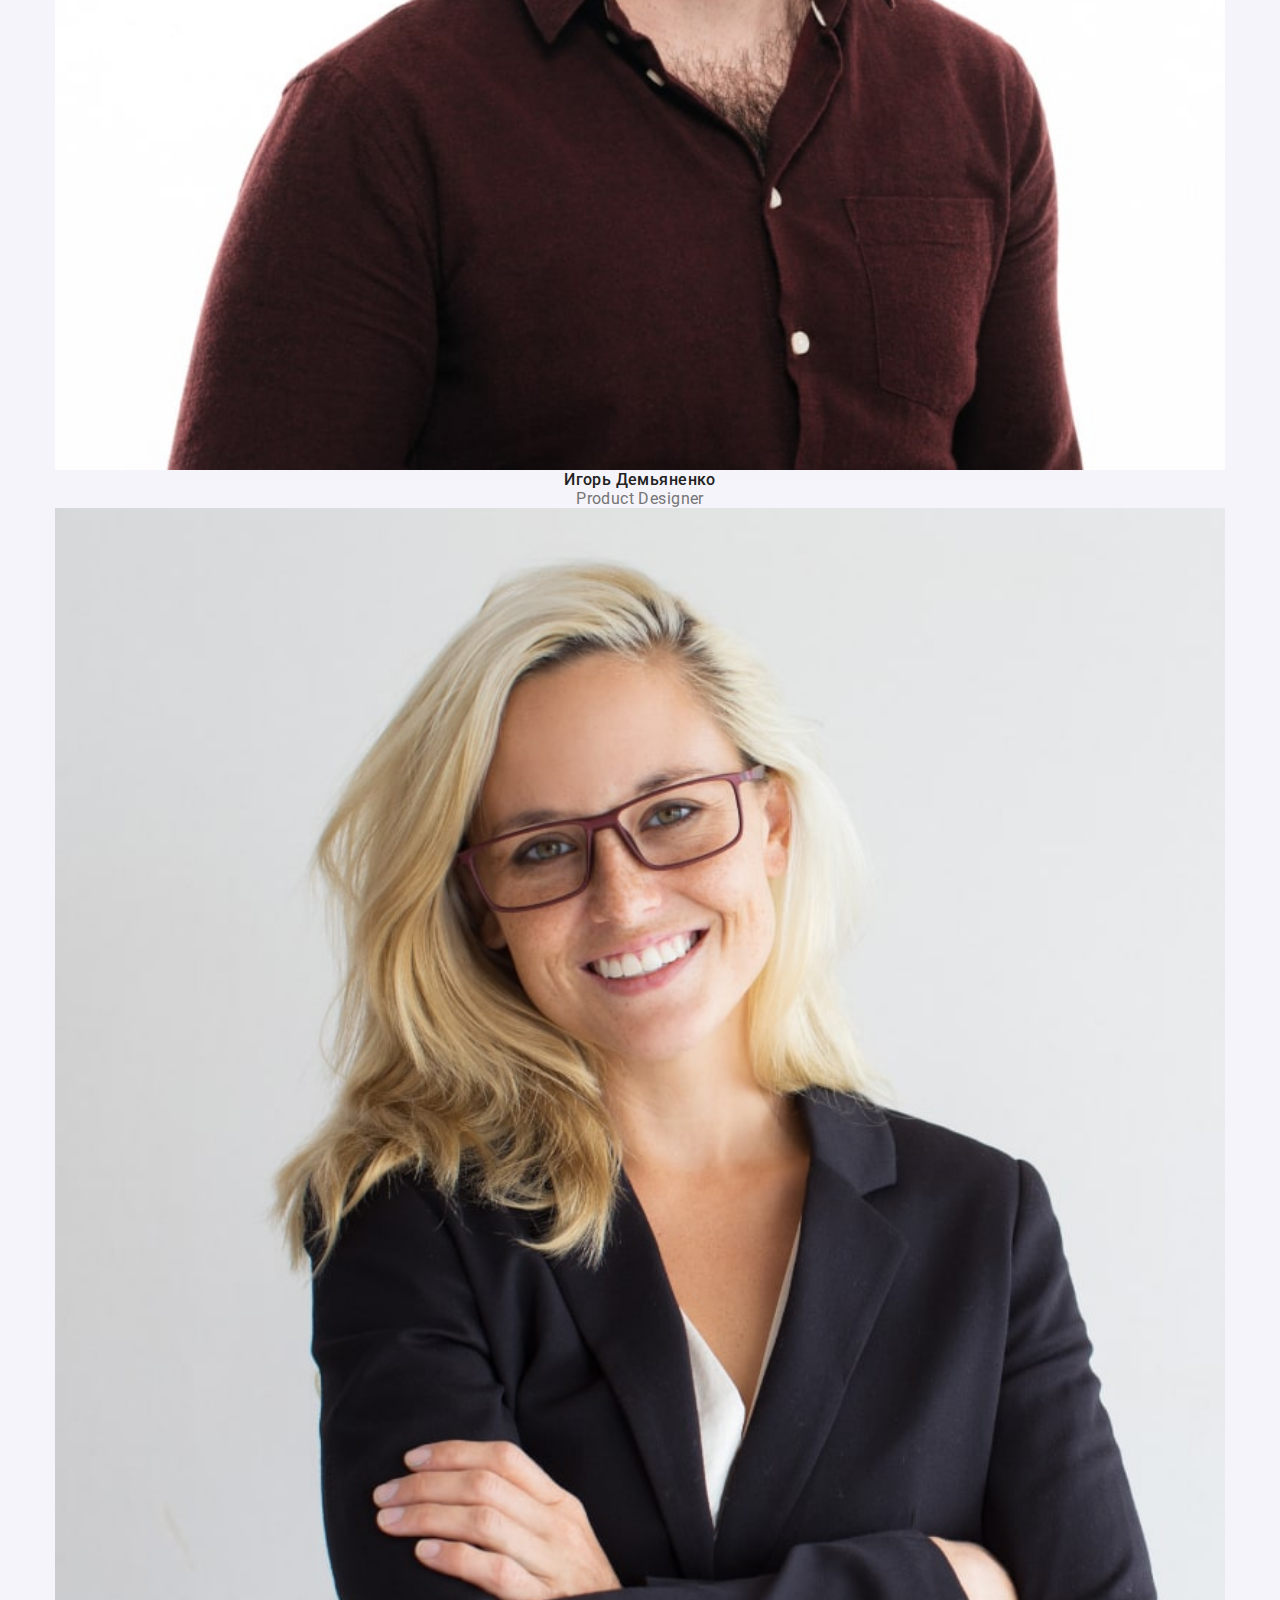
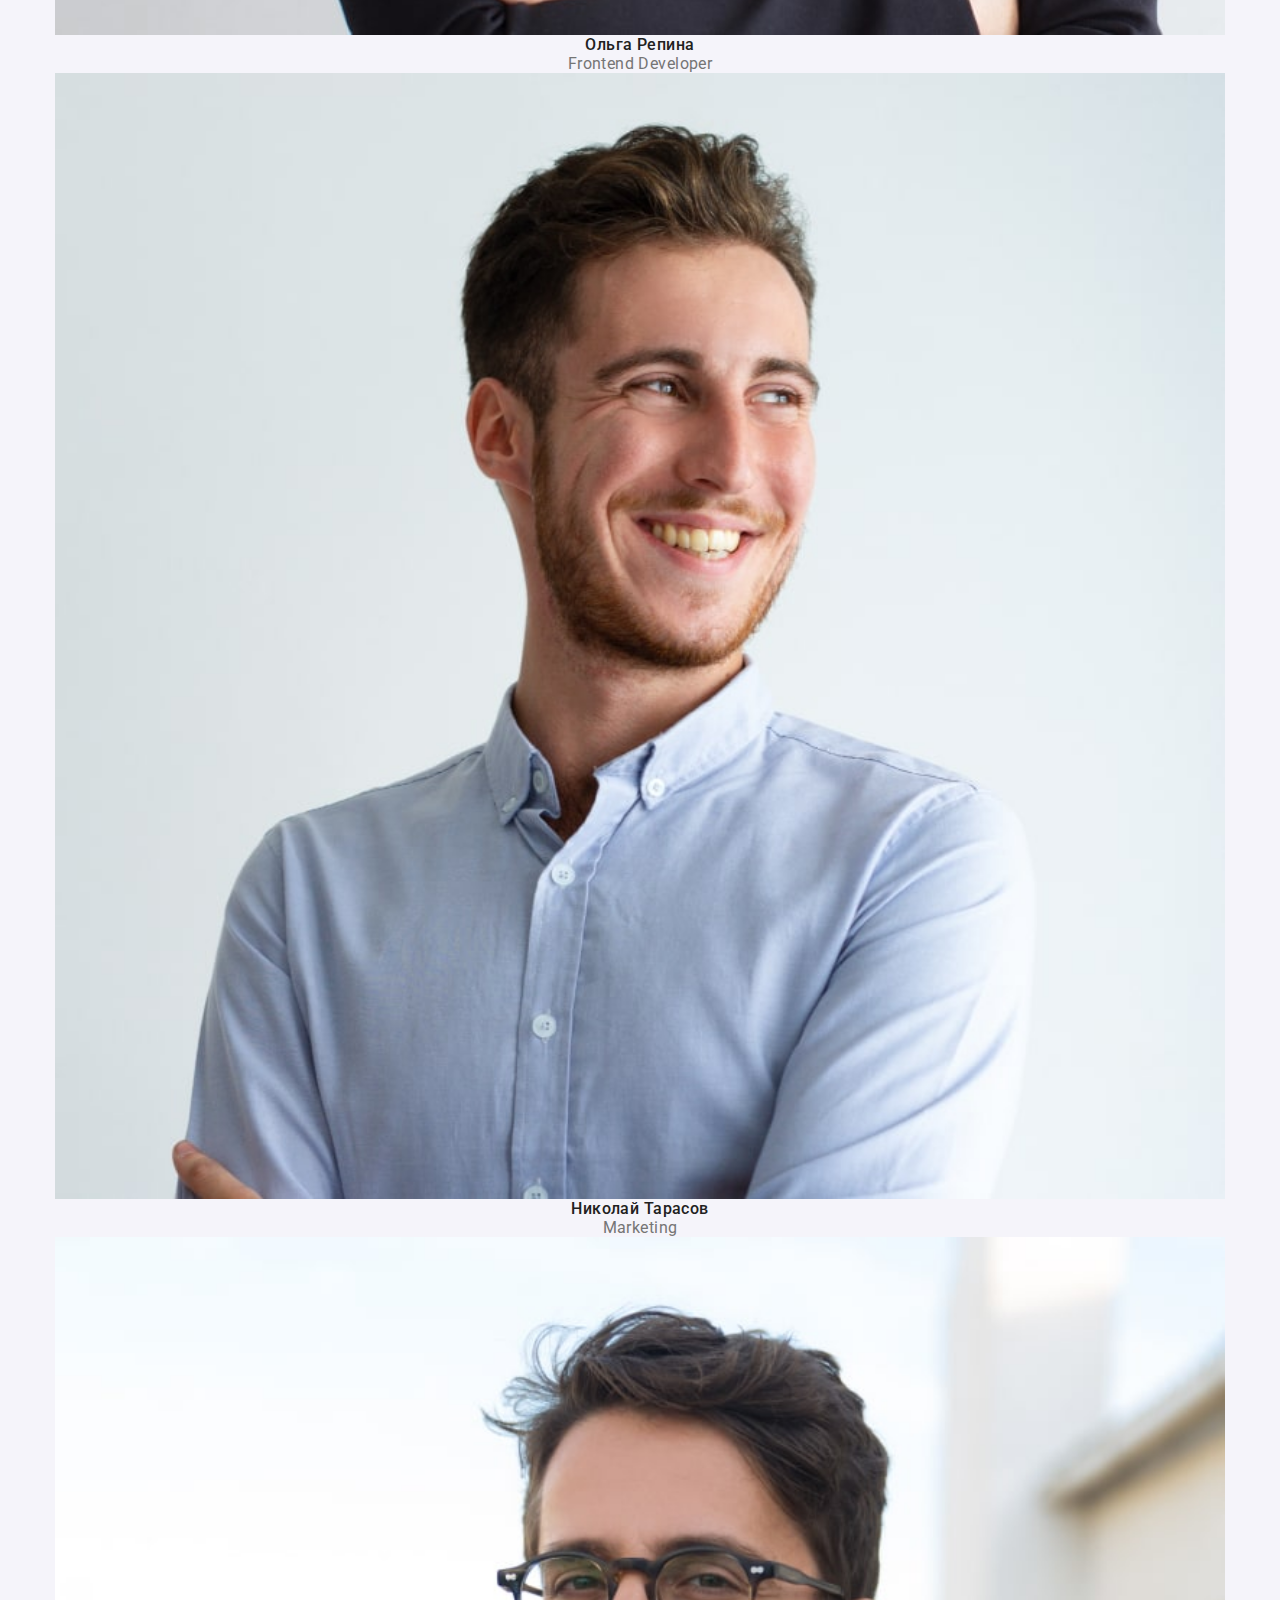
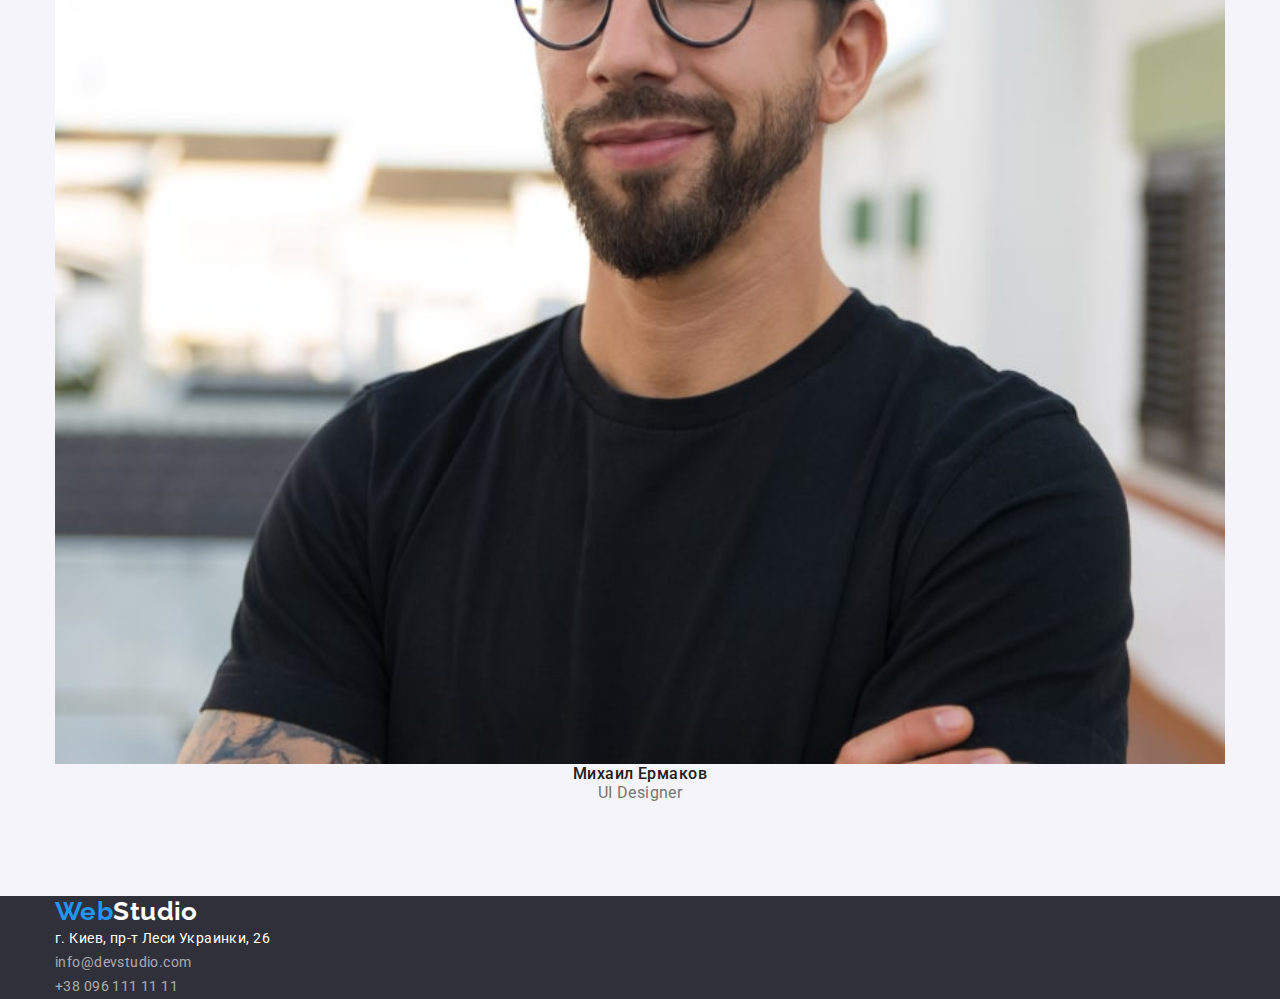
==== commit bbab9d31: "header hero" ====
--- a/index.html
+++ b/index.html
@@ -58,17 +58,20 @@
       <!-- /* //////////////////hero герой/////////////////// */ -->
 
       <section class="hero">
+        <div class="container center">
+          <h1 class="hero-title">
+            Эффективные решения <br />
+            для вашего бизнеса
+          </h1>
+          <button class="hero-button btn" type="button">Заказать услугу</button>
+        </div>
+      </section>
+
+      <!-- /* //////////////Преимущества features/////////////////////////*/ -->
+
+      <section class="features section">
         <div class="container">
-          <h1 class="hero-title">Эффективные решения для вашего бизнеса</h1>
-          <button class="hero-button btn" type="button">Заказать услугу</button>
-        </div>
-      </section>
-
-      <!-- /* //////////////Преимущества features/////////////////////////*/ -->
-
-      <section class="features">
-        <div class="container">
-          <h2 class="features-title hidden">Преимущества</h2>
+          <h2 class="features-title visually-hidden">Преимущества</h2>
           <ul class="features-list list">
             <li class="features-item">
               <h3 class="features-item-title">Внимание к деталям</h3>
@@ -100,7 +103,7 @@
 
       <!-- /* //////////////Чем мы занимаемся doing/////////////////////////*/ -->
 
-      <section class="doing">
+      <section class="doing section">
         <div class="container">
           <h2 class="doing-title">Чем мы занимаемся</h2>
           <ul class="doing-list list">
@@ -137,7 +140,7 @@
 
       <!-- /* //////////////Наша команда team/////////////////////////*/ -->
 
-      <section class="team">
+      <section class="team section">
         <div class="container">
           <h2 class="team-title">Наша команда</h2>
           <ul class="team-list list">
--- a/css/styles.css
+++ b/css/styles.css
@@ -7,6 +7,7 @@
   --background-color-hero-footer: #2f303a;
   --background-color-body: #ffffff;
   --background-color-section: #f5f4fa;
+  --hero-button-color-hover: #188ce8;
 }
 
 html {
@@ -41,6 +42,8 @@
 
 img {
   display: block;
+  width: 100%;
+  height: auto;
 }
 
 .list {
@@ -66,8 +69,17 @@
   line-height: 1.19;
 }
 
-.hidden {
-  display: none;
+.visually-hidden {
+  position: absolute;
+  width: 1px;
+  height: 1px;
+  margin: -1px;
+  border: 0;
+  padding: 0;
+  white-space: nowrap;
+  clip-path: inset(100%);
+  clip: rect(0 0 0 0);
+  overflow: hidden;
 }
 
 .container {
@@ -76,6 +88,10 @@
   padding-right: 15px;
   margin-left: auto;
   margin-right: auto;
+}
+.section {
+  padding-top: 94px;
+  padding-bottom: 94px;
 }
 /* //////////////шапка header/////////////////////////*/
 
@@ -162,20 +178,36 @@
   text-transform: uppercase;
   color: var(--secondary-title-color);
 }
+.center {
+  text-align: center;
+}
 .hero-button {
   width: 200px;
-  height: 50px;
+  padding: 10px 32px;
+  align-items: center;
+  border: none;
+  box-shadow: 0px 4px 4px rgba(0, 0, 0, 0.15);
+  border-radius: 4px;
   font-weight: 700;
   font-size: 16px;
   line-height: 1.87;
-  text-align: center;
   letter-spacing: 0.06em;
   color: var(--secondary-title-color);
   background-color: var(--secondary-accent-color);
 }
 
+.hero-button:hover,
+.hero-button:focus {
+  background-color: var(--hero-button-color-hover);
+}
 /* //////////////Преимущества features/////////////////////////*/
 
+.features-list {
+  display: flex;
+}
+.features-item:not(:last-child) {
+  margin-right: 30px;
+}
 .features-item-title {
   font-weight: 700;
   line-height: 1.14;
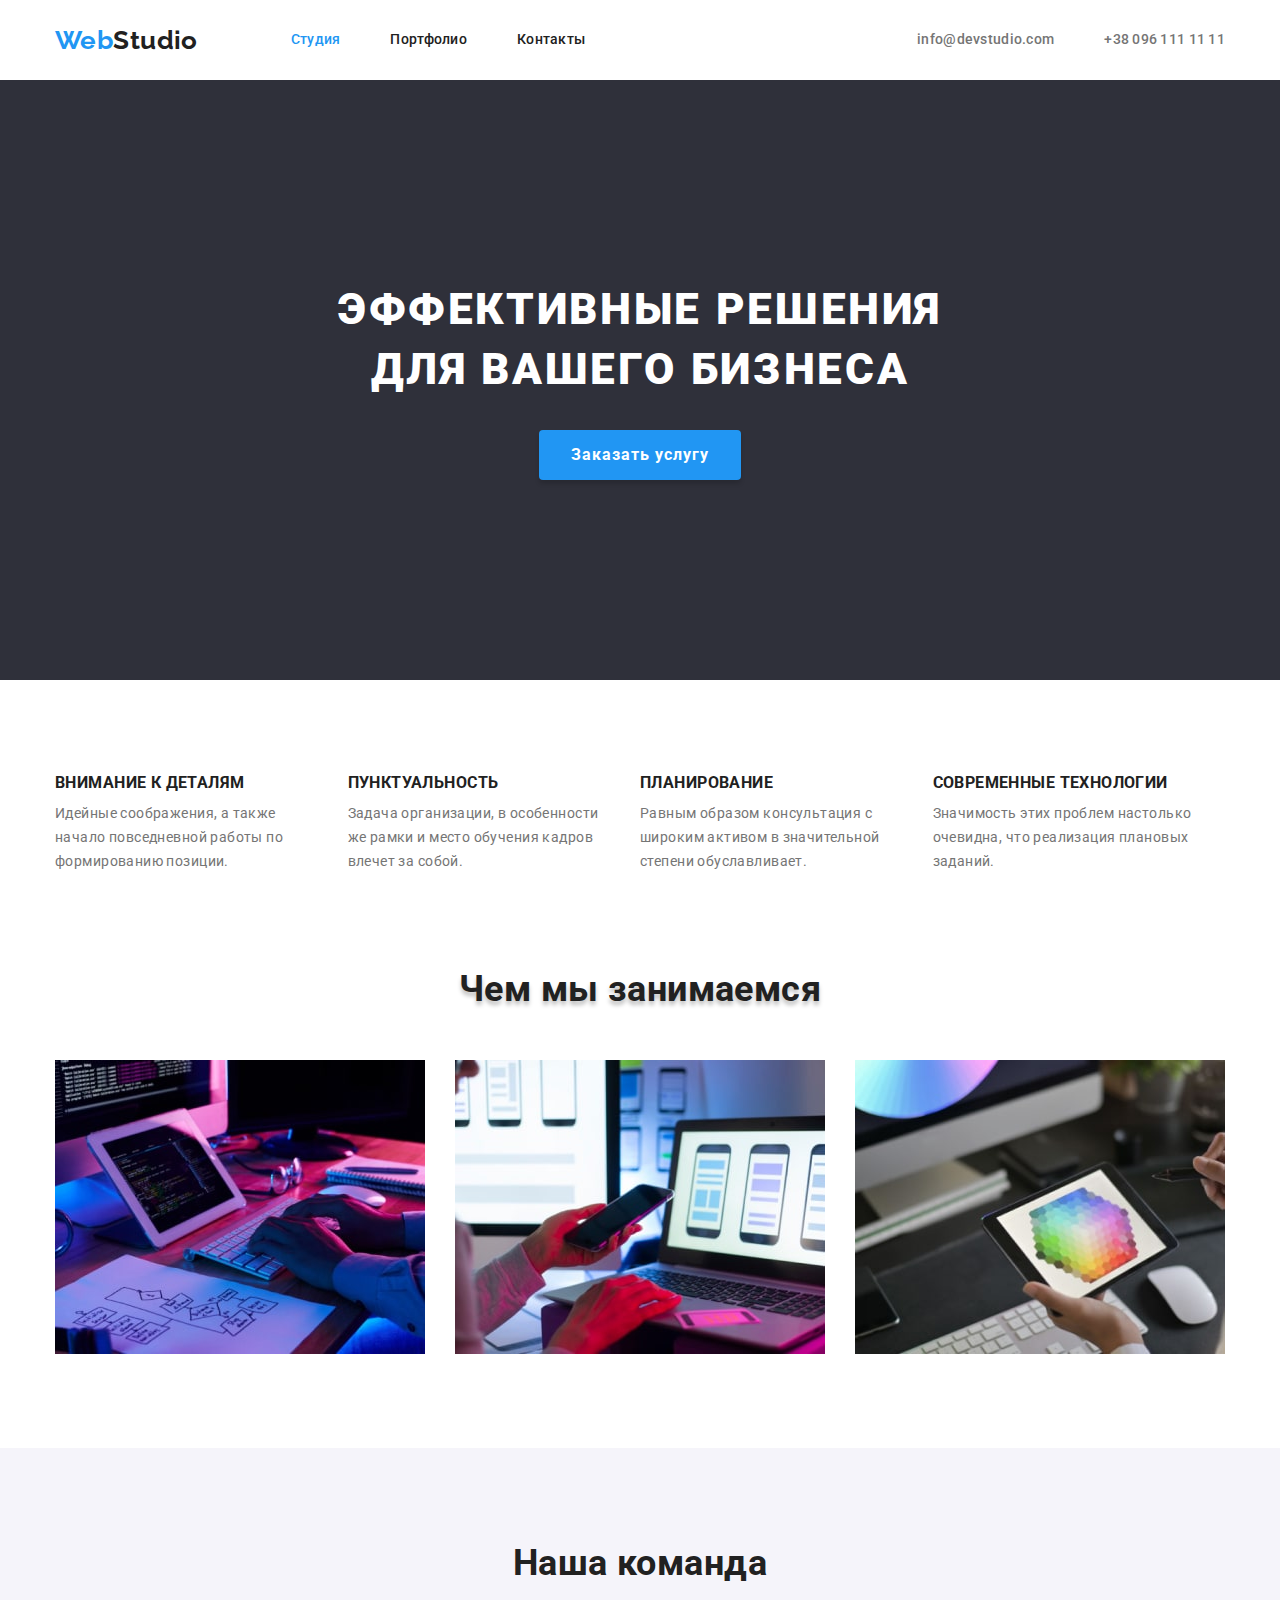
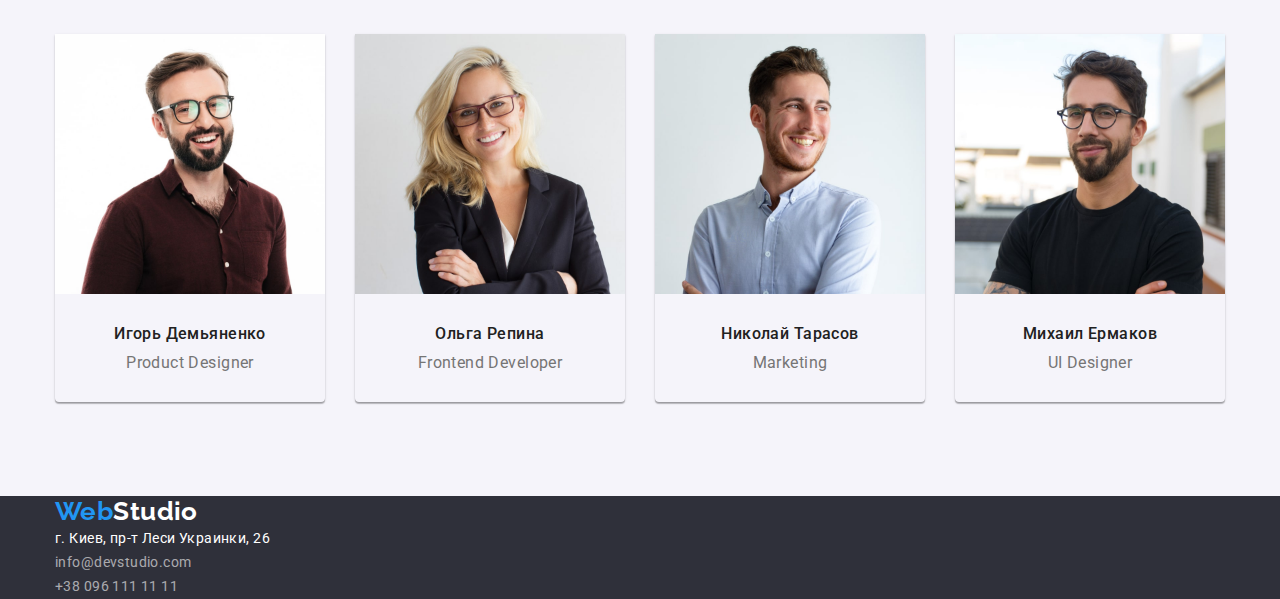
==== commit 1142a856: "все секции" ====
--- a/index.html
+++ b/index.html
@@ -152,8 +152,10 @@
                 width="270"
                 height="260"
               />
-              <h3 class="team-member-title">Игорь Демьяненко</h3>
-              <p class="team-member-text" lang="en">Product Designer</p>
+              <div class="member-name">
+                <h3 class="team-member-title">Игорь Демьяненко</h3>
+                <p class="team-member-text" lang="en">Product Designer</p>
+              </div>
             </li>
             <li class="team-member">
               <img
@@ -163,8 +165,10 @@
                 width="270"
                 height="260"
               />
-              <h3 class="team-member-title">Ольга Репина</h3>
-              <p class="team-member-text" lang="en">Frontend Developer</p>
+              <div class="member-name">
+                <h3 class="team-member-title">Ольга Репина</h3>
+                <p class="team-member-text" lang="en">Frontend Developer</p>
+              </div>
             </li>
             <li class="team-member">
               <img
@@ -174,8 +178,10 @@
                 width="270"
                 height="260"
               />
-              <h3 class="team-member-title">Николай Тарасов</h3>
-              <p class="team-member-text" lang="en">Marketing</p>
+              <div class="member-name">
+                <h3 class="team-member-title">Николай Тарасов</h3>
+                <p class="team-member-text" lang="en">Marketing</p>
+              </div>
             </li>
             <li class="team-member">
               <img
@@ -185,8 +191,10 @@
                 width="270"
                 height="260"
               />
-              <h3 class="team-member-title">Михаил Ермаков</h3>
-              <p class="team-member-text" lang="en">UI Designer</p>
+              <div class="member-name">
+                <h3 class="team-member-title">Михаил Ермаков</h3>
+                <p class="team-member-text" lang="en">UI Designer</p>
+              </div>
             </li>
           </ul>
         </div>
--- a/css/styles.css
+++ b/css/styles.css
@@ -182,12 +182,13 @@
   text-align: center;
 }
 .hero-button {
-  width: 200px;
+  min-width: 200px;
   padding: 10px 32px;
   align-items: center;
   border: none;
   box-shadow: 0px 4px 4px rgba(0, 0, 0, 0.15);
   border-radius: 4px;
+  text-align: center;
   font-weight: 700;
   font-size: 16px;
   line-height: 1.87;
@@ -205,10 +206,17 @@
 .features-list {
   display: flex;
 }
-.features-item:not(:last-child) {
+.features-item {
+  flex-basis: calc((100% - 4 * 30px) / 4);
   margin-right: 30px;
 }
+
+.features-item:nth-child(4n) {
+  margin-right: 0px;
+}
+
 .features-item-title {
+  margin-bottom: 10px;
   font-weight: 700;
   line-height: 1.14;
   text-transform: uppercase;
@@ -221,26 +229,60 @@
 
 /* //////////////Чем мы занимаемся doing/////////////////////////*/
 
+.doing {
+  padding-top: 0;
+}
 .doing-title {
+  margin-bottom: 50px;
   font-weight: 700;
   font-size: 36px;
   line-height: 1.17;
   text-align: center;
-}
-
+  text-shadow: 0px 4px 4px rgba(0, 0, 0, 0.25);
+}
+
+.doing-list {
+  display: flex;
+  flex-wrap: wrap;
+}
+
+.doing-item {
+  flex-basis: calc(100% - 3 * 30px) / 3;
+}
+.doing-item:not(:last-child) {
+  margin-right: 30px;
+}
 /* //////////////Наша команда team/////////////////////////*/
 
+.team-list {
+  display: flex;
+  margin-left: -30px;
+  margin-top: -30px;
+}
+
 .team-title {
+  margin-bottom: 50px;
   font-weight: 700;
   font-size: 36px;
   line-height: 1.17;
   text-align: center;
 }
 .team-member {
-  text-align: center;
+  flex-basis: calc(100% - 4 * 30px) / 4;
+  text-align: center;
+  margin-left: 30px;
+  margin-top: 30px;
+  box-shadow: 0px 1px 3px rgba(0, 0, 0, 0.12), 0px 1px 1px rgba(0, 0, 0, 0.14),
+    0px 2px 1px rgba(0, 0, 0, 0.2);
+  border-radius: 0px 0px 4px 4px;
+}
+
+.member-name {
+  padding: 30px 0px;
 }
 
 .team-member-title {
+  margin-bottom: 10px;
   font-weight: 500;
   font-size: 16px;
   line-height: 1.19;
